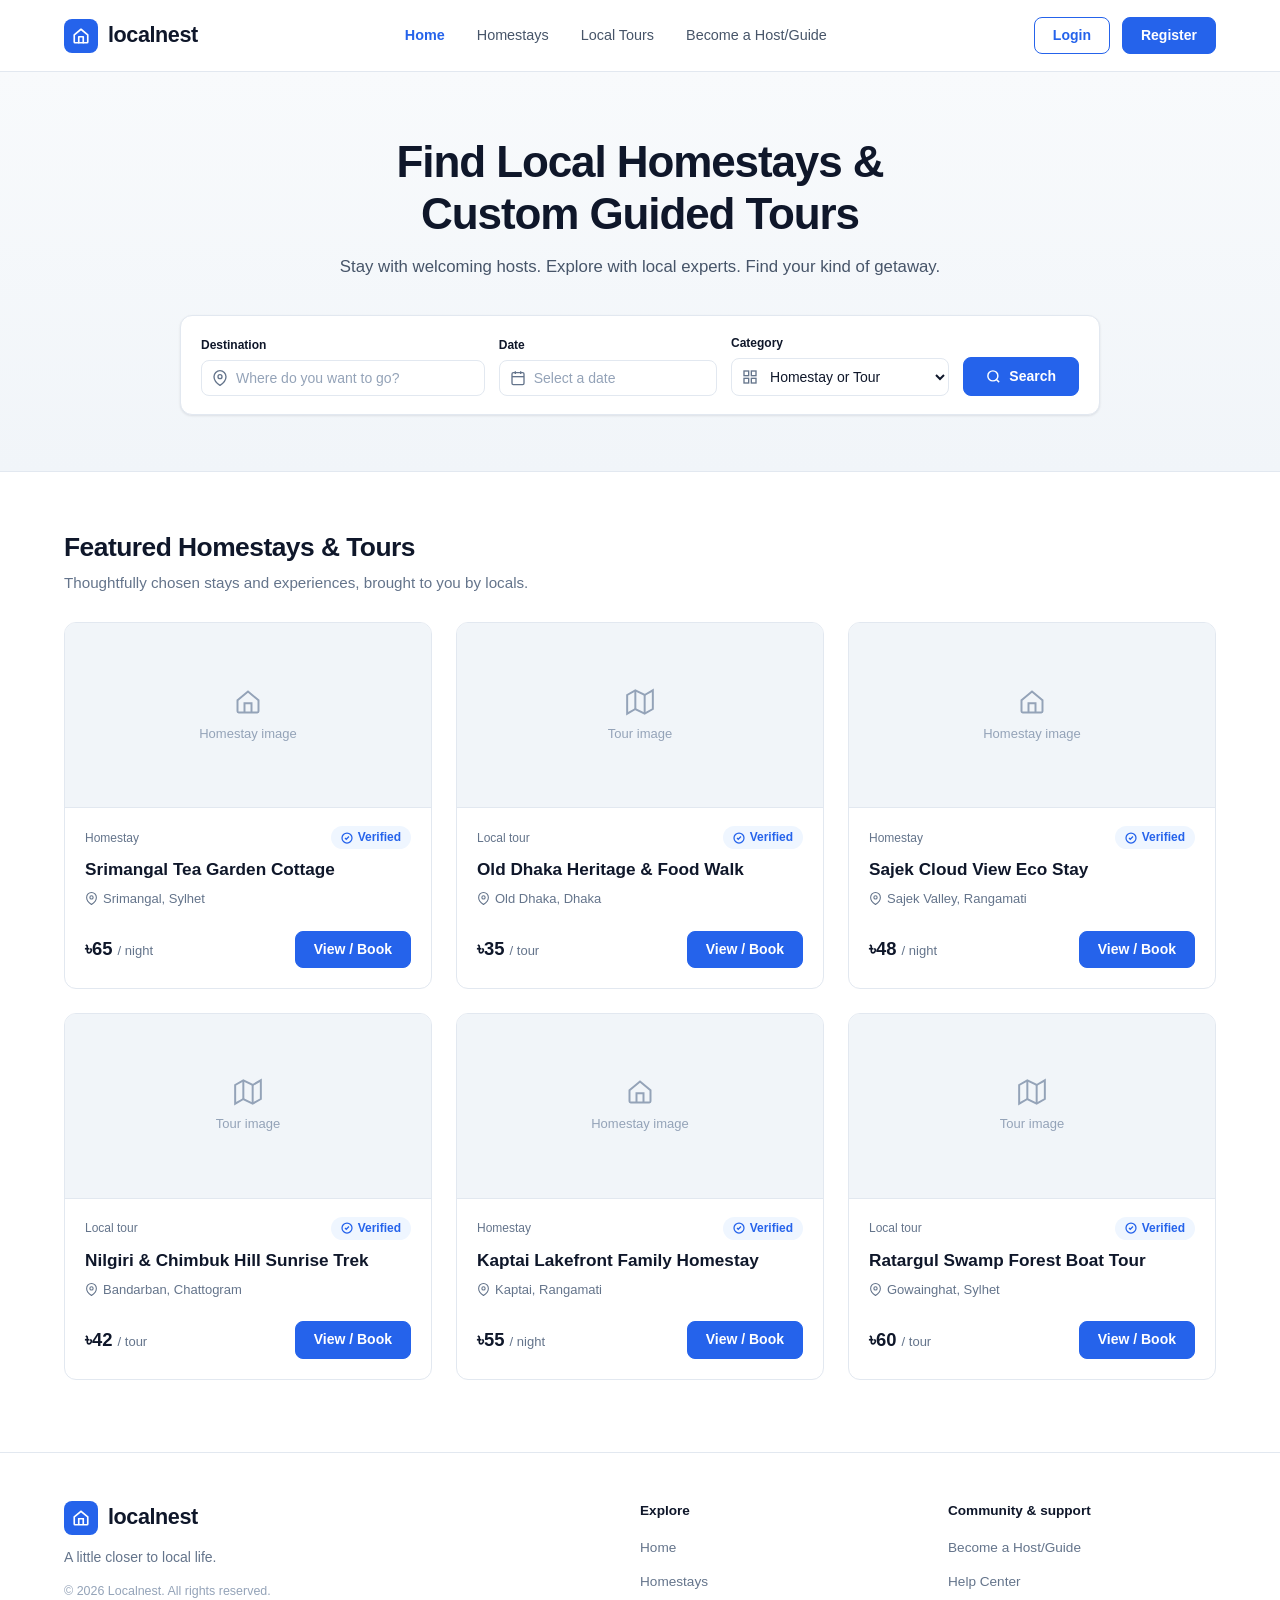
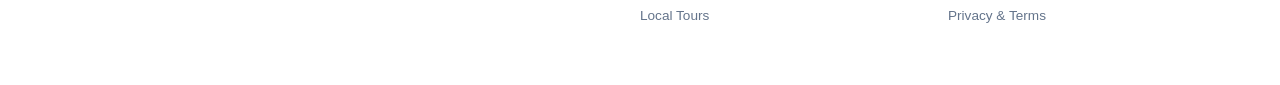
==== index.html @ 49a256e7 "Inital Devlopment" ====
<!DOCTYPE html>
<html lang="en">
<head>
  <!--
    ==========================================================================
    PAGE 1: PUBLIC HOMEPAGE (index.html)
    Project: Local Nest - Integrated Homestay & Local Experience Booking Platform
    Course: CSC 3215: Web Technologies (AIUB)
    Description:
    The public landing page where visitors can search and filter verified local
    homestays and guided tours by destination, date, and category.
    Built with pure HTML5, styled with css/style.css, and made interactive
    using js/main.js (no external frameworks).
    ==========================================================================
  -->
  <meta charset="UTF-8" />
  <meta name="viewport" content="width=device-width, initial-scale=1.0" />
  <title>Localnest — Find Local Homestays &amp; Custom Guided Tours</title>
  <link rel="stylesheet" href="css/style.css" />
</head>
<body data-page="home">

  <!-- ========================================================================
       1. TOP NAVIGATION BAR
       Contains the brand logo, category filter links, and Login/Register links.
       Future PHP Note: If $_SESSION['user_id'] is set, replace Login/Register
       buttons with a "Go to Dashboard" button based on $_SESSION['role'].
       ======================================================================== -->
  <header class="public-navbar">
    <div class="container navbar-inner">
      <!-- Brand Logo -->
      <a href="index.html" class="brand-logo" aria-label="Localnest Home">
        <span class="brand-logo-icon">
          <svg width="18" height="18" viewBox="0 0 24 24" fill="none" stroke="currentColor" stroke-width="2.2" stroke-linecap="round" stroke-linejoin="round">
            <path d="M3 10.5L12 3l9 7.5V20a1 1 0 0 1-1 1H4a1 1 0 0 1-1-1v-9.5z"/>
            <path d="M9 21V13h6v8"/>
          </svg>
        </span>
        <span>localnest</span>
      </a>

      <!-- Center Navigation Links (Clicking Homestays or Local Tours filters the grid via JS) -->
      <nav class="nav-links" aria-label="Main Navigation">
        <a href="#featuredSection" class="nav-link active" data-nav-filter="all">Home</a>
        <a href="#featuredSection" class="nav-link" data-nav-filter="Homestay">Homestays</a>
        <a href="#featuredSection" class="nav-link" data-nav-filter="Local tour">Local Tours</a>
        <a href="register.html" class="nav-link">Become a Host/Guide</a>
      </nav>

      <!-- Right Authentication Buttons -->
      <div class="nav-actions">
        <a href="login.html" class="btn btn-outline-primary">Login</a>
        <a href="register.html" class="btn btn-primary">Register</a>
      </div>
    </div>
  </header>

  <!-- ========================================================================
       2. HERO SECTION & INTERACTIVE SEARCH BAR
       Allows visitors to filter the featured listings below by destination
       keyword, date, and category (Homestay vs. Local tour) using pure JS.
       ======================================================================== -->
  <main>
    <section class="hero-section">
      <div class="container">
        <h1 class="hero-title">Find Local Homestays &amp;<br />Custom Guided Tours</h1>
        <p class="hero-subtitle">
          Stay with welcoming hosts. Explore with local experts. Find your kind of getaway.
        </p>

        <!-- Search Form Card -->
        <form id="homeSearchForm" class="search-bar-card" novalidate>
          <!-- Destination Field -->
          <div class="search-field">
            <label for="searchDestination">Destination</label>
            <div class="input-with-icon">
              <svg viewBox="0 0 24 24" fill="none" stroke="currentColor" stroke-width="2">
                <path d="M21 10c0 7-9 13-9 13s-9-6-9-13a9 9 0 0 1 18 0z"/>
                <circle cx="12" cy="10" r="3"/>
              </svg>
              <input
                type="text"
                id="searchDestination"
                class="form-control"
                placeholder="Where do you want to go?"
              />
            </div>
          </div>

          <!-- Date Field -->
          <div class="search-field">
            <label for="searchDate">Date</label>
            <div class="input-with-icon">
              <svg viewBox="0 0 24 24" fill="none" stroke="currentColor" stroke-width="2">
                <rect x="3" y="4" width="18" height="18" rx="2" ry="2"/>
                <line x1="16" y1="2" x2="16" y2="6"/>
                <line x1="8" y1="2" x2="8" y2="6"/>
                <line x1="3" y1="10" x2="21" y2="10"/>
              </svg>
              <input
                type="text"
                id="searchDate"
                class="form-control"
                placeholder="Select a date"
                onfocus="this.type='date'"
                onblur="if(!this.value) this.type='text'"
              />
            </div>
          </div>

          <!-- Category Dropdown -->
          <div class="search-field">
            <label for="searchCategory">Category</label>
            <div class="input-with-icon">
              <svg viewBox="0 0 24 24" fill="none" stroke="currentColor" stroke-width="2">
                <rect x="3" y="3" width="7" height="7"/>
                <rect x="14" y="3" width="7" height="7"/>
                <rect x="14" y="14" width="7" height="7"/>
                <rect x="3" y="14" width="7" height="7"/>
              </svg>
              <select id="searchCategory" class="form-control">
                <option value="all">Homestay or Tour</option>
                <option value="Homestay">Homestay</option>
                <option value="Local tour">Local Tour</option>
              </select>
            </div>
          </div>

          <!-- Search Submit Button -->
          <button type="submit" class="btn btn-primary search-btn">
            <svg width="15" height="15" viewBox="0 0 24 24" fill="none" stroke="currentColor" stroke-width="2.3">
              <circle cx="11" cy="11" r="8"/>
              <line x1="21" y1="21" x2="16.65" y2="16.65"/>
            </svg>
            <span>Search</span>
          </button>
        </form>
      </div>
    </section>

    <!-- ======================================================================
         3. FEATURED HOMESTAYS & TOURS SECTION
         Displays the 6 cards from the Figma design. JavaScript dynamically
         filters these cards and opens a booking preview modal on "View / Book".
         Future PHP Note: Populate these cards from the HOMESTAY and TOUR_PACKAGE
         database tables where status = 'Approved'.
         ====================================================================== -->
    <section id="featuredSection" class="featured-section">
      <div class="container">
        <div class="section-header">
          <div>
            <h2 class="section-title">Featured Homestays &amp; Tours</h2>
            <p class="section-subtitle" id="featuredFilterStatus">
              Thoughtfully chosen stays and experiences, brought to you by locals.
            </p>
          </div>
          <button type="button" id="resetFilterBtn" class="btn btn-outline" style="display: none;">
            Reset Filters
          </button>
        </div>

        <!-- 3x2 Cards Grid -->
        <div id="listingsGrid" class="listings-grid">

          <!-- Card 1: Srimangal Tea Garden Cottage (Homestay) -->
          <article
            class="listing-card"
            data-category="Homestay"
            data-title="Srimangal Tea Garden Cottage"
            data-location="Srimangal, Sylhet"
            data-price="65"
            data-unit="night"
          >
            <div class="listing-thumb">
              <svg viewBox="0 0 24 24" fill="none" stroke="currentColor" stroke-width="1.7">
                <path d="M3 10.5L12 3l9 7.5V20a1 1 0 0 1-1 1H4a1 1 0 0 1-1-1v-9.5z"/>
                <path d="M9 21V13h6v8"/>
              </svg>
              <span>Homestay image</span>
            </div>
            <div class="listing-body">
              <div class="listing-meta-top">
                <span class="listing-type-label">Homestay</span>
                <span class="badge badge-verified">
                  <svg width="12" height="12" viewBox="0 0 24 24" fill="none" stroke="currentColor" stroke-width="2.5">
                    <circle cx="12" cy="12" r="10"/>
                    <path d="M8 12l2.5 2.5L16 9"/>
                  </svg>
                  Verified
                </span>
              </div>
              <h3 class="listing-title">Srimangal Tea Garden Cottage</h3>
              <p class="listing-location">
                <svg width="13" height="13" viewBox="0 0 24 24" fill="none" stroke="currentColor" stroke-width="2">
                  <path d="M21 10c0 7-9 13-9 13s-9-6-9-13a9 9 0 0 1 18 0z"/>
                  <circle cx="12" cy="10" r="3"/>
                </svg>
                Srimangal, Sylhet
              </p>
              <div class="listing-footer">
                <div class="listing-price">&#2547;65 <span>/ night</span></div>
                <button type="button" class="btn btn-primary btn-view-book">View / Book</button>
              </div>
            </div>
          </article>

          <!-- Card 2: Old Dhaka Heritage & Food Walk (Local tour) -->
          <article
            class="listing-card"
            data-category="Local tour"
            data-title="Old Dhaka Heritage & Food Walk"
            data-location="Old Dhaka, Dhaka"
            data-price="35"
            data-unit="tour"
          >
            <div class="listing-thumb">
              <svg viewBox="0 0 24 24" fill="none" stroke="currentColor" stroke-width="1.7">
                <polygon points="1 6 1 22 8 18 16 22 23 18 23 2 16 6 8 2 1 6"/>
                <line x1="8" y1="2" x2="8" y2="18"/>
                <line x1="16" y1="6" x2="16" y2="22"/>
              </svg>
              <span>Tour image</span>
            </div>
            <div class="listing-body">
              <div class="listing-meta-top">
                <span class="listing-type-label">Local tour</span>
                <span class="badge badge-verified">
                  <svg width="12" height="12" viewBox="0 0 24 24" fill="none" stroke="currentColor" stroke-width="2.5">
                    <circle cx="12" cy="12" r="10"/>
                    <path d="M8 12l2.5 2.5L16 9"/>
                  </svg>
                  Verified
                </span>
              </div>
              <h3 class="listing-title">Old Dhaka Heritage &amp; Food Walk</h3>
              <p class="listing-location">
                <svg width="13" height="13" viewBox="0 0 24 24" fill="none" stroke="currentColor" stroke-width="2">
                  <path d="M21 10c0 7-9 13-9 13s-9-6-9-13a9 9 0 0 1 18 0z"/>
                  <circle cx="12" cy="10" r="3"/>
                </svg>
                Old Dhaka, Dhaka
              </p>
              <div class="listing-footer">
                <div class="listing-price">&#2547;35 <span>/ tour</span></div>
                <button type="button" class="btn btn-primary btn-view-book">View / Book</button>
              </div>
            </div>
          </article>

          <!-- Card 3: Sajek Cloud View Eco Stay (Homestay) -->
          <article
            class="listing-card"
            data-category="Homestay"
            data-title="Sajek Cloud View Eco Stay"
            data-location="Sajek Valley, Rangamati"
            data-price="48"
            data-unit="night"
          >
            <div class="listing-thumb">
              <svg viewBox="0 0 24 24" fill="none" stroke="currentColor" stroke-width="1.7">
                <path d="M3 10.5L12 3l9 7.5V20a1 1 0 0 1-1 1H4a1 1 0 0 1-1-1v-9.5z"/>
                <path d="M9 21V13h6v8"/>
              </svg>
              <span>Homestay image</span>
            </div>
            <div class="listing-body">
              <div class="listing-meta-top">
                <span class="listing-type-label">Homestay</span>
                <span class="badge badge-verified">
                  <svg width="12" height="12" viewBox="0 0 24 24" fill="none" stroke="currentColor" stroke-width="2.5">
                    <circle cx="12" cy="12" r="10"/>
                    <path d="M8 12l2.5 2.5L16 9"/>
                  </svg>
                  Verified
                </span>
              </div>
              <h3 class="listing-title">Sajek Cloud View Eco Stay</h3>
              <p class="listing-location">
                <svg width="13" height="13" viewBox="0 0 24 24" fill="none" stroke="currentColor" stroke-width="2">
                  <path d="M21 10c0 7-9 13-9 13s-9-6-9-13a9 9 0 0 1 18 0z"/>
                  <circle cx="12" cy="10" r="3"/>
                </svg>
                Sajek Valley, Rangamati
              </p>
              <div class="listing-footer">
                <div class="listing-price">&#2547;48 <span>/ night</span></div>
                <button type="button" class="btn btn-primary btn-view-book">View / Book</button>
              </div>
            </div>
          </article>

          <!-- Card 4: Nilgiri & Chimbuk Hill Sunrise Trek (Local tour) -->
          <article
            class="listing-card"
            data-category="Local tour"
            data-title="Nilgiri & Chimbuk Hill Sunrise Trek"
            data-location="Bandarban, Chattogram"
            data-price="42"
            data-unit="tour"
          >
            <div class="listing-thumb">
              <svg viewBox="0 0 24 24" fill="none" stroke="currentColor" stroke-width="1.7">
                <polygon points="1 6 1 22 8 18 16 22 23 18 23 2 16 6 8 2 1 6"/>
                <line x1="8" y1="2" x2="8" y2="18"/>
                <line x1="16" y1="6" x2="16" y2="22"/>
              </svg>
              <span>Tour image</span>
            </div>
            <div class="listing-body">
              <div class="listing-meta-top">
                <span class="listing-type-label">Local tour</span>
                <span class="badge badge-verified">
                  <svg width="12" height="12" viewBox="0 0 24 24" fill="none" stroke="currentColor" stroke-width="2.5">
                    <circle cx="12" cy="12" r="10"/>
                    <path d="M8 12l2.5 2.5L16 9"/>
                  </svg>
                  Verified
                </span>
              </div>
              <h3 class="listing-title">Nilgiri &amp; Chimbuk Hill Sunrise Trek</h3>
              <p class="listing-location">
                <svg width="13" height="13" viewBox="0 0 24 24" fill="none" stroke="currentColor" stroke-width="2">
                  <path d="M21 10c0 7-9 13-9 13s-9-6-9-13a9 9 0 0 1 18 0z"/>
                  <circle cx="12" cy="10" r="3"/>
                </svg>
                Bandarban, Chattogram
              </p>
              <div class="listing-footer">
                <div class="listing-price">&#2547;42 <span>/ tour</span></div>
                <button type="button" class="btn btn-primary btn-view-book">View / Book</button>
              </div>
            </div>
          </article>

          <!-- Card 5: Kaptai Lakefront Family Homestay (Homestay) -->
          <article
            class="listing-card"
            data-category="Homestay"
            data-title="Kaptai Lakefront Family Homestay"
            data-location="Kaptai, Rangamati"
            data-price="55"
            data-unit="night"
          >
            <div class="listing-thumb">
              <svg viewBox="0 0 24 24" fill="none" stroke="currentColor" stroke-width="1.7">
                <path d="M3 10.5L12 3l9 7.5V20a1 1 0 0 1-1 1H4a1 1 0 0 1-1-1v-9.5z"/>
                <path d="M9 21V13h6v8"/>
              </svg>
              <span>Homestay image</span>
            </div>
            <div class="listing-body">
              <div class="listing-meta-top">
                <span class="listing-type-label">Homestay</span>
                <span class="badge badge-verified">
                  <svg width="12" height="12" viewBox="0 0 24 24" fill="none" stroke="currentColor" stroke-width="2.5">
                    <circle cx="12" cy="12" r="10"/>
                    <path d="M8 12l2.5 2.5L16 9"/>
                  </svg>
                  Verified
                </span>
              </div>
              <h3 class="listing-title">Kaptai Lakefront Family Homestay</h3>
              <p class="listing-location">
                <svg width="13" height="13" viewBox="0 0 24 24" fill="none" stroke="currentColor" stroke-width="2">
                  <path d="M21 10c0 7-9 13-9 13s-9-6-9-13a9 9 0 0 1 18 0z"/>
                  <circle cx="12" cy="10" r="3"/>
                </svg>
                Kaptai, Rangamati
              </p>
              <div class="listing-footer">
                <div class="listing-price">&#2547;55 <span>/ night</span></div>
                <button type="button" class="btn btn-primary btn-view-book">View / Book</button>
              </div>
            </div>
          </article>

          <!-- Card 6: Ratargul Swamp Forest Boat Tour (Local tour) -->
          <article
            class="listing-card"
            data-category="Local tour"
            data-title="Ratargul Swamp Forest Boat Tour"
            data-location="Gowainghat, Sylhet"
            data-price="60"
            data-unit="tour"
          >
            <div class="listing-thumb">
              <svg viewBox="0 0 24 24" fill="none" stroke="currentColor" stroke-width="1.7">
                <polygon points="1 6 1 22 8 18 16 22 23 18 23 2 16 6 8 2 1 6"/>
                <line x1="8" y1="2" x2="8" y2="18"/>
                <line x1="16" y1="6" x2="16" y2="22"/>
              </svg>
              <span>Tour image</span>
            </div>
            <div class="listing-body">
              <div class="listing-meta-top">
                <span class="listing-type-label">Local tour</span>
                <span class="badge badge-verified">
                  <svg width="12" height="12" viewBox="0 0 24 24" fill="none" stroke="currentColor" stroke-width="2.5">
                    <circle cx="12" cy="12" r="10"/>
                    <path d="M8 12l2.5 2.5L16 9"/>
                  </svg>
                  Verified
                </span>
              </div>
              <h3 class="listing-title">Ratargul Swamp Forest Boat Tour</h3>
              <p class="listing-location">
                <svg width="13" height="13" viewBox="0 0 24 24" fill="none" stroke="currentColor" stroke-width="2">
                  <path d="M21 10c0 7-9 13-9 13s-9-6-9-13a9 9 0 0 1 18 0z"/>
                  <circle cx="12" cy="10" r="3"/>
                </svg>
                Gowainghat, Sylhet
              </p>
              <div class="listing-footer">
                <div class="listing-price">&#2547;60 <span>/ tour</span></div>
                <button type="button" class="btn btn-primary btn-view-book">View / Book</button>
              </div>
            </div>
          </article>

        </div>
      </div>
    </section>
  </main>

  <!-- ========================================================================
       4. INTERACTIVE LISTING PREVIEW / BOOKING MODAL
       Opened via JavaScript when clicking any "View / Book" button.
       Allows adding the experience to the Traveler's Smart Itinerary Builder.
       ======================================================================== -->
  <div id="listingModal" class="modal-backdrop" role="dialog" aria-modal="true" aria-labelledby="modalListingTitle">
    <div class="modal-dialog">
      <div class="modal-header">
        <div>
          <span id="modalListingCategory" class="badge badge-info">Homestay</span>
          <h3 id="modalListingTitle" class="card-title" style="margin-top: 6px; font-size: 1.2rem;">Listing Title</h3>
        </div>
        <button type="button" id="closeListingModal" class="modal-close" aria-label="Close modal">&times;</button>
      </div>
      <p id="modalListingLocation" class="card-subtitle" style="margin-bottom: 12px;"></p>
      <p id="modalListingPrice" style="font-size: 1.15rem; font-weight: 800; margin-bottom: 16px;"></p>
      <p class="card-subtitle" style="margin-bottom: 20px;">
        You can add this verified experience directly to your Smart Itinerary Builder or negotiate a group rate with the host/guide via AJAX in the Traveler Dashboard.
      </p>
      <div class="action-btns" style="width: 100%; justify-content: flex-end;">
        <button type="button" id="modalCancelBtn" class="btn btn-outline">Close</button>
        <a href="traveler-dashboard.html" id="modalBookNowBtn" class="btn btn-primary">Open in Traveler Dashboard</a>
      </div>
    </div>
  </div>

  <!-- ========================================================================
       5. FOOTER
       Matches the Figma footer layout.
       ======================================================================== -->
  <footer class="public-footer">
    <div class="container">
      <div class="footer-grid">
        <!-- Brand Column -->
        <div>
          <a href="index.html" class="brand-logo">
            <span class="brand-logo-icon">
              <svg width="18" height="18" viewBox="0 0 24 24" fill="none" stroke="currentColor" stroke-width="2.2">
                <path d="M3 10.5L12 3l9 7.5V20a1 1 0 0 1-1 1H4a1 1 0 0 1-1-1v-9.5z"/>
                <path d="M9 21V13h6v8"/>
              </svg>
            </span>
            <span>localnest</span>
          </a>
          <p class="footer-tagline">A little closer to local life.</p>
          <p class="footer-copy">&copy; 2026 Localnest. All rights reserved.</p>
        </div>

        <!-- Explore Column -->
        <div>
          <h4 class="footer-col-title">Explore</h4>
          <ul class="footer-links">
            <li><a href="index.html">Home</a></li>
            <li><a href="#featuredSection" data-nav-filter="Homestay">Homestays</a></li>
            <li><a href="#featuredSection" data-nav-filter="Local tour">Local Tours</a></li>
          </ul>
        </div>

        <!-- Community & Support Column -->
        <div>
          <h4 class="footer-col-title">Community &amp; support</h4>
          <ul class="footer-links">
            <li><a href="register.html">Become a Host/Guide</a></li>
            <li><a href="profile-settings.html">Help Center</a></li>
            <li><a href="login.html">Privacy &amp; Terms</a></li>
          </ul>
        </div>
      </div>
    </div>
  </footer>

  <!-- Main Vanilla JavaScript File -->
  <script src="js/main.js"></script>
</body>
</html>
---- css/style.css ----
/* ==========================================================================
   LOCAL NEST - PURE CSS3 STYLESHEET (NO FRAMEWORKS)
   Project: Local Nest - Integrated Homestay & Local Experience Booking Platform
   Course: CSC 3215: Web Technologies (AIUB)
   Description:
   This stylesheet provides consistent styling across all 8 pages of the Local Nest
   platform (Homepage, Login, Registration, Profile Settings, Traveler Dashboard,
   Host Dashboard, Guide Dashboard, and Admin Panel) following the Figma UI design.
   ========================================================================== */

/* --------------------------------------------------------------------------
   1. CSS CUSTOM PROPERTIES (VARIABLES) & RESET
   Defines the global color palette, typography, spacing, and shadows so that
   all pages maintain visual consistency.
   -------------------------------------------------------------------------- */
:root {
  /* Brand Colors */
  --primary: #2563eb;
  --primary-hover: #1d4ed8;
  --primary-light: #eff6ff;
  --primary-border: #bfdbfe;

  /* Neutral / Surface Colors */
  --bg-page: #f8fafc;
  --bg-card: #ffffff;
  --bg-subtle: #f1f5f9;
  --bg-input: #ffffff;
  --border-color: #e2e8f0;
  --border-strong: #cbd5e1;

  /* Dark Admin Sidebar Colors */
  --sidebar-dark-bg: #111827;
  --sidebar-dark-border: #1f2937;
  --sidebar-dark-text: #d1d5db;
  --sidebar-dark-muted: #9ca3af;

  /* Text Colors */
  --text-main: #0f172a;
  --text-secondary: #475569;
  --text-muted: #64748b;
  --text-light: #94a3b8;

  /* Status & Action Colors */
  --success-bg: #ecfdf5;
  --success-border: #a7f3d0;
  --success-text: #15803d;

  --warning-bg: #fffbeb;
  --warning-border: #fde68a;
  --warning-text: #b45309;

  --danger-bg: #fef2f2;
  --danger-border: #fecaca;
  --danger-text: #dc2626;

  /* Layout & Sizing */
  --sidebar-width: 240px;
  --topbar-height: 68px;
  --radius-sm: 6px;
  --radius-md: 8px;
  --radius-lg: 12px;
  --radius-xl: 16px;
  --radius-full: 9999px;

  /* Shadows */
  --shadow-xs: 0 1px 2px rgba(15, 23, 42, 0.04);
  --shadow-sm: 0 1px 3px rgba(15, 23, 42, 0.06), 0 1px 2px rgba(15, 23, 42, 0.04);
  --shadow-md: 0 4px 12px rgba(15, 23, 42, 0.06);
  --shadow-lg: 0 10px 25px rgba(15, 23, 42, 0.1);

  /* Font Family */
  --font-sans: 'Inter', -apple-system, BlinkMacSystemFont, 'Segoe UI', Roboto,
    Helvetica, Arial, sans-serif;
}

/* Universal Box-Sizing Reset */
*,
*::before,
*::after {
  box-sizing: border-box;
  margin: 0;
  padding: 0;
}

html {
  font-size: 16px;
  scroll-behavior: smooth;
}

body {
  font-family: var(--font-sans);
  background-color: var(--bg-page);
  color: var(--text-main);
  line-height: 1.5;
  -webkit-font-smoothing: antialiased;
}

a {
  color: var(--primary);
  text-decoration: none;
  transition: color 0.15s ease;
}

a:hover {
  color: var(--primary-hover);
}

ul,
ol {
  list-style: none;
}

img,
svg {
  display: block;
  max-width: 100%;
}

button,
input,
select,
textarea {
  font-family: inherit;
  font-size: inherit;
  color: inherit;
}

/* --------------------------------------------------------------------------
   2. REUSABLE BRAND LOGO COMPONENT
   Matches the blue rounded square with white house icon + "localnest" text.
   -------------------------------------------------------------------------- */
.brand-logo {
  display: inline-flex;
  align-items: center;
  gap: 10px;
  font-size: 1.35rem;
  font-weight: 800;
  color: var(--text-main);
  letter-spacing: -0.02em;
  text-decoration: none;
}

.brand-logo:hover {
  color: var(--text-main);
}

.brand-logo-icon {
  width: 34px;
  height: 34px;
  border-radius: 8px;
  background-color: var(--primary);
  color: #ffffff;
  display: inline-flex;
  align-items: center;
  justify-content: center;
  flex-shrink: 0;
}

.brand-logo-light {
  color: #ffffff;
}

.brand-logo-light:hover {
  color: #ffffff;
}

/* --------------------------------------------------------------------------
   3. BUTTONS & BADGES
   Reusable button styles (primary, outline, accept, reject, danger) and
   status badges (Verified, Pending, Role pill, Under review).
   -------------------------------------------------------------------------- */
.btn {
  display: inline-flex;
  align-items: center;
  justify-content: center;
  gap: 8px;
  padding: 9px 18px;
  font-size: 0.875rem;
  font-weight: 600;
  border-radius: var(--radius-md);
  border: 1px solid transparent;
  cursor: pointer;
  transition: all 0.15s ease;
  white-space: nowrap;
  text-decoration: none;
  line-height: 1.25;
}

.btn:disabled {
  opacity: 0.55;
  cursor: not-allowed;
}

.btn-primary {
  background-color: var(--primary);
  color: #ffffff;
  border-color: var(--primary);
}

.btn-primary:hover:not(:disabled) {
  background-color: var(--primary-hover);
  border-color: var(--primary-hover);
  color: #ffffff;
}

.btn-outline-primary {
  background-color: #ffffff;
  color: var(--primary);
  border-color: var(--primary);
}

.btn-outline-primary:hover:not(:disabled) {
  background-color: var(--primary-light);
  color: var(--primary-hover);
}

.btn-outline {
  background-color: #ffffff;
  color: var(--text-main);
  border-color: var(--border-strong);
}

.btn-outline:hover:not(:disabled) {
  background-color: var(--bg-subtle);
}

.btn-accept {
  background-color: var(--success-bg);
  color: var(--success-text);
  border-color: var(--success-border);
  padding: 6px 12px;
  font-size: 0.8125rem;
}

.btn-accept:hover:not(:disabled) {
  background-color: #d1fae5;
}

.btn-reject,
.btn-remove {
  background-color: var(--danger-bg);
  color: var(--danger-text);
  border-color: var(--danger-border);
  padding: 6px 12px;
  font-size: 0.8125rem;
}

.btn-reject:hover:not(:disabled),
.btn-remove:hover:not(:disabled) {
  background-color: #fee2e2;
}

.btn-update {
  background-color: #ffffff;
  color: var(--primary);
  border-color: var(--primary-border);
  padding: 6px 12px;
  font-size: 0.8125rem;
}

.btn-update:hover:not(:disabled) {
  background-color: var(--primary-light);
}

.btn-block {
  width: 100%;
  padding: 11px 18px;
}

/* Status & Category Badges */
.badge {
  display: inline-flex;
  align-items: center;
  gap: 5px;
  padding: 3px 10px;
  font-size: 0.75rem;
  font-weight: 600;
  border-radius: var(--radius-sm);
  line-height: 1.4;
  white-space: nowrap;
}

.badge-role {
  background-color: var(--primary-light);
  color: var(--primary);
  padding: 5px 12px;
  font-size: 0.8125rem;
  border-radius: var(--radius-sm);
}

.badge-verified {
  background-color: var(--primary-light);
  color: var(--primary);
  border-radius: var(--radius-full);
  padding: 3px 10px;
}

.badge-verified-green {
  background-color: var(--success-bg);
  color: var(--success-text);
  border: 1px solid var(--success-border);
}

.badge-pending {
  background-color: var(--warning-bg);
  color: var(--warning-text);
  border: 1px solid var(--warning-border);
}

.badge-approved {
  background-color: var(--success-bg);
  color: var(--success-text);
  border: 1px solid var(--success-border);
}

.badge-rejected {
  background-color: var(--danger-bg);
  color: var(--danger-text);
  border: 1px solid var(--danger-border);
}

.badge-info {
  background-color: var(--primary-light);
  color: var(--primary);
}

.badge-neutral {
  background-color: var(--bg-subtle);
  color: var(--text-secondary);
}

/* --------------------------------------------------------------------------
   4. FORM CONTROLS (INPUTS, SELECTS, TEXTAREAS, CUSTOM FILE PICKERS)
   Consistent input styling across all forms in the application.
   -------------------------------------------------------------------------- */
.form-group {
  margin-bottom: 16px;
}

.form-label {
  display: block;
  font-size: 0.8125rem;
  font-weight: 600;
  color: var(--text-main);
  margin-bottom: 6px;
}

.form-control {
  width: 100%;
  padding: 9px 12px;
  font-size: 0.875rem;
  color: var(--text-main);
  background-color: var(--bg-input);
  border: 1px solid var(--border-color);
  border-radius: var(--radius-md);
  outline: none;
  transition: border-color 0.15s ease, box-shadow 0.15s ease;
}

.form-control::placeholder {
  color: var(--text-light);
}

.form-control:focus {
  border-color: var(--primary);
  box-shadow: 0 0 0 3px rgba(37, 99, 235, 0.12);
}

.form-control-readonly {
  background-color: var(--bg-page);
  color: var(--text-main);
  font-weight: 600;
}

textarea.form-control {
  resize: vertical;
  min-height: 92px;
  line-height: 1.5;
}

.form-hint {
  display: block;
  font-size: 0.75rem;
  color: var(--text-muted);
  margin-top: 5px;
}

.form-row-2 {
  display: grid;
  grid-template-columns: 1fr 1fr;
  gap: 14px;
}

/* Status Message Banner inside Auth & Settings Forms */
.status-banner {
  padding: 10px 14px;
  font-size: 0.8125rem;
  border-radius: var(--radius-md);
  background-color: var(--bg-page);
  border: 1px solid var(--border-color);
  color: var(--text-muted);
  margin-bottom: 18px;
}

.status-banner.status-error {
  background-color: var(--danger-bg);
  border-color: var(--danger-border);
  color: var(--danger-text);
}

.status-banner.status-success {
  background-color: var(--success-bg);
  border-color: var(--success-border);
  color: var(--success-text);
}

/* Custom File Input Box (used in Guide Portfolio & Profile Settings) */
.file-input-box {
  display: flex;
  align-items: center;
  border: 1px solid var(--border-color);
  border-radius: var(--radius-md);
  background-color: #ffffff;
  padding: 4px;
  gap: 10px;
}

.file-input-btn {
  padding: 6px 12px;
  font-size: 0.8125rem;
  font-weight: 600;
  background-color: var(--bg-page);
  border: 1px solid var(--border-color);
  border-radius: var(--radius-sm);
  color: var(--text-main);
  cursor: pointer;
  white-space: nowrap;
}

.file-input-btn:hover {
  background-color: var(--bg-subtle);
}

.file-input-name {
  font-size: 0.8125rem;
  color: var(--text-muted);
  overflow: hidden;
  text-overflow: ellipsis;
  white-space: nowrap;
}

/* --------------------------------------------------------------------------
   5. PUBLIC HOMEPAGE LAYOUT (index.html)
   Navbar, Hero Section, Search Filter Bar, Listing Cards Grid, and Footer.
   -------------------------------------------------------------------------- */
.public-navbar {
  background-color: #ffffff;
  border-bottom: 1px solid var(--border-color);
  height: 72px;
  position: sticky;
  top: 0;
  z-index: 50;
}

.container {
  max-width: 1200px;
  margin: 0 auto;
  padding: 0 24px;
}

.navbar-inner {
  height: 100%;
  display: flex;
  align-items: center;
  justify-content: space-between;
}

.nav-links {
  display: flex;
  align-items: center;
  gap: 32px;
}

.nav-link {
  font-size: 0.9rem;
  font-weight: 500;
  color: var(--text-secondary);
}

.nav-link:hover,
.nav-link.active {
  color: var(--primary);
  font-weight: 600;
}

.nav-actions {
  display: flex;
  align-items: center;
  gap: 12px;
}

/* Hero Banner */
.hero-section {
  padding: 64px 0 56px;
  text-align: center;
  background: linear-gradient(180deg, #f8fafc 0%, #f1f5f9 100%);
  border-bottom: 1px solid var(--border-color);
}

.hero-title {
  font-size: 2.75rem;
  font-weight: 800;
  color: var(--text-main);
  line-height: 1.18;
  letter-spacing: -0.025em;
  max-width: 680px;
  margin: 0 auto 14px;
}

.hero-subtitle {
  font-size: 1.05rem;
  color: var(--text-secondary);
  margin-bottom: 36px;
}

/* Search Bar Card */
.search-bar-card {
  max-width: 920px;
  margin: 0 auto;
  background-color: #ffffff;
  border: 1px solid var(--border-color);
  border-radius: var(--radius-lg);
  padding: 18px 20px;
  box-shadow: var(--shadow-sm);
  display: grid;
  grid-template-columns: 1.3fr 1fr 1fr auto;
  gap: 14px;
  align-items: end;
  text-align: left;
}

.search-field label {
  display: block;
  font-size: 0.75rem;
  font-weight: 700;
  color: var(--text-main);
  margin-bottom: 6px;
}

.input-with-icon {
  position: relative;
  display: flex;
  align-items: center;
}

.input-with-icon svg {
  position: absolute;
  left: 11px;
  width: 16px;
  height: 16px;
  color: var(--text-muted);
  pointer-events: none;
}

.input-with-icon .form-control {
  padding-left: 34px;
}

.search-btn {
  height: 39px;
  padding: 0 22px;
}

/* Featured Listings Section */
.featured-section {
  padding: 56px 0 72px;
  background-color: #ffffff;
}

.section-header {
  margin-bottom: 28px;
  display: flex;
  align-items: flex-end;
  justify-content: space-between;
  flex-wrap: wrap;
  gap: 12px;
}

.section-title {
  font-size: 1.65rem;
  font-weight: 800;
  color: var(--text-main);
  letter-spacing: -0.02em;
}

.section-subtitle {
  font-size: 0.95rem;
  color: var(--text-muted);
  margin-top: 4px;
}

.listings-grid {
  display: grid;
  grid-template-columns: repeat(3, 1fr);
  gap: 24px;
}

.listing-card {
  background-color: #ffffff;
  border: 1px solid var(--border-color);
  border-radius: var(--radius-lg);
  overflow: hidden;
  display: flex;
  flex-direction: column;
  transition: transform 0.18s ease, box-shadow 0.18s ease;
}

.listing-card:hover {
  transform: translateY(-2px);
  box-shadow: var(--shadow-md);
}

.listing-thumb {
  height: 185px;
  background-color: #f1f5f9;
  border-bottom: 1px solid var(--border-color);
  display: flex;
  flex-direction: column;
  align-items: center;
  justify-content: center;
  gap: 8px;
  color: var(--text-light);
  font-size: 0.8125rem;
  font-weight: 500;
}

.listing-thumb svg {
  width: 28px;
  height: 28px;
  color: #94a3b8;
}

.listing-body {
  padding: 18px 20px 20px;
  display: flex;
  flex-direction: column;
  flex-grow: 1;
}

.listing-meta-top {
  display: flex;
  align-items: center;
  justify-content: space-between;
  margin-bottom: 8px;
}

.listing-type-label {
  font-size: 0.75rem;
  font-weight: 500;
  color: var(--text-muted);
}

.listing-title {
  font-size: 1.075rem;
  font-weight: 700;
  color: var(--text-main);
  margin-bottom: 6px;
}

.listing-location {
  display: inline-flex;
  align-items: center;
  gap: 5px;
  font-size: 0.8125rem;
  color: var(--text-muted);
  margin-bottom: 18px;
}

.listing-footer {
  margin-top: auto;
  display: flex;
  align-items: center;
  justify-content: space-between;
  padding-top: 4px;
}

.listing-price {
  font-size: 1.15rem;
  font-weight: 800;
  color: var(--text-main);
}

.listing-price span {
  font-size: 0.8125rem;
  font-weight: 400;
  color: var(--text-muted);
}

/* Public Footer */
.public-footer {
  background-color: #ffffff;
  border-top: 1px solid var(--border-color);
  padding: 48px 0;
}

.footer-grid {
  display: grid;
  grid-template-columns: 2fr 1fr 1fr;
  gap: 40px;
}

.footer-tagline {
  font-size: 0.875rem;
  color: var(--text-muted);
  margin-top: 12px;
}

.footer-copy {
  font-size: 0.78rem;
  color: var(--text-light);
  margin-top: 14px;
}

.footer-col-title {
  font-size: 0.85rem;
  font-weight: 700;
  color: var(--text-main);
  margin-bottom: 14px;
}

.footer-links li {
  margin-bottom: 10px;
}

.footer-links a {
  font-size: 0.85rem;
  color: var(--text-muted);
}

.footer-links a:hover {
  color: var(--primary);
}

/* --------------------------------------------------------------------------
   6. AUTHENTICATION PAGES (login.html & register.html)
   Minimal header + centered white card on light background.
   -------------------------------------------------------------------------- */
.auth-page {
  min-height: 100vh;
  display: flex;
  flex-direction: column;
  background-color: var(--bg-page);
}

.auth-header {
  background-color: #ffffff;
  border-bottom: 1px solid var(--border-color);
  height: 68px;
  padding: 0 40px;
  display: flex;
  align-items: center;
  justify-content: space-between;
}

.auth-header-link {
  font-size: 0.875rem;
  font-weight: 600;
  color: var(--primary);
}

.auth-main {
  flex: 1;
  display: flex;
  align-items: center;
  justify-content: center;
  padding: 40px 20px;
}

.auth-card {
  width: 100%;
  max-width: 420px;
  background-color: #ffffff;
  border: 1px solid var(--border-color);
  border-radius: var(--radius-lg);
  padding: 34px 32px;
  box-shadow: var(--shadow-sm);
}

.auth-card-wide {
  max-width: 460px;
}

.auth-title {
  font-size: 1.65rem;
  font-weight: 800;
  color: var(--text-main);
  letter-spacing: -0.02em;
  margin-bottom: 4px;
}

.auth-subtitle {
  font-size: 0.875rem;
  color: var(--text-muted);
  margin-bottom: 22px;
}

.auth-options-row {
  display: flex;
  align-items: center;
  justify-content: space-between;
  margin-bottom: 18px;
  font-size: 0.8125rem;
}

.checkbox-label {
  display: inline-flex;
  align-items: center;
  gap: 8px;
  color: var(--text-secondary);
  cursor: pointer;
}

.auth-footer-text {
  text-align: center;
  font-size: 0.8125rem;
  color: var(--text-muted);
  margin-top: 18px;
}

.auth-footer-text a {
  font-weight: 600;
}

/* Quick Demo Role Switcher inside Auth / Dashboards for Faculty Evaluation */
.demo-role-pills {
  margin-top: 20px;
  padding-top: 16px;
  border-top: 1px dashed var(--border-color);
}

.demo-role-pills-label {
  font-size: 0.72rem;
  font-weight: 600;
  text-transform: uppercase;
  letter-spacing: 0.04em;
  color: var(--text-light);
  margin-bottom: 8px;
  text-align: center;
}

.demo-pills-row {
  display: flex;
  flex-wrap: wrap;
  gap: 6px;
  justify-content: center;
}

.demo-pill {
  padding: 4px 10px;
  font-size: 0.75rem;
  font-weight: 600;
  border-radius: var(--radius-sm);
  background-color: var(--bg-subtle);
  color: var(--text-secondary);
  border: 1px solid var(--border-color);
  cursor: pointer;
  transition: all 0.15s ease;
}

.demo-pill:hover {
  background-color: var(--primary-light);
  color: var(--primary);
  border-color: var(--primary-border);
}

/* --------------------------------------------------------------------------
   7. DASHBOARD SHELL LAYOUT (Sidebar + Topbar + Main Area)
   Used by Traveler, Host, Guide, Admin, and Profile Settings pages.
   -------------------------------------------------------------------------- */
.app-shell {
  min-height: 100vh;
  display: flex;
  background-color: var(--bg-page);
}

/* Left Sidebar (Light Default) */
.sidebar {
  width: var(--sidebar-width);
  background-color: #ffffff;
  border-right: 1px solid var(--border-color);
  display: flex;
  flex-direction: column;
  flex-shrink: 0;
  position: sticky;
  top: 0;
  height: 100vh;
}

.sidebar-brand {
  height: var(--topbar-height);
  padding: 0 22px;
  display: flex;
  align-items: center;
}

.sidebar-nav {
  padding: 12px 14px;
  display: flex;
  flex-direction: column;
  gap: 4px;
  flex: 1;
}

.sidebar-link {
  display: flex;
  align-items: center;
  gap: 10px;
  padding: 10px 12px;
  font-size: 0.875rem;
  font-weight: 500;
  color: var(--text-secondary);
  border-radius: var(--radius-md);
  transition: all 0.15s ease;
}

.sidebar-link svg {
  width: 17px;
  height: 17px;
  flex-shrink: 0;
}

.sidebar-link:hover {
  background-color: var(--bg-subtle);
  color: var(--text-main);
}

.sidebar-link.active {
  background-color: var(--primary-light);
  color: var(--primary);
  font-weight: 600;
}

.sidebar-footer {
  padding: 14px;
  border-top: 1px solid var(--border-color);
}

/* Dark Sidebar Variant (Admin Panel) */
.sidebar-dark {
  background-color: var(--sidebar-dark-bg);
  border-right-color: var(--sidebar-dark-border);
}

.sidebar-dark .sidebar-link {
  color: var(--sidebar-dark-text);
}

.sidebar-dark .sidebar-link:hover {
  background-color: rgba(255, 255, 255, 0.06);
  color: #ffffff;
}

.sidebar-dark .sidebar-link.active {
  background-color: var(--primary);
  color: #ffffff;
}

.sidebar-dark .sidebar-footer {
  border-top-color: var(--sidebar-dark-border);
}

/* Main Content Wrapper */
.main-wrapper {
  flex: 1;
  display: flex;
  flex-direction: column;
  min-width: 0;
}

/* Top Header Bar */
.topbar {
  height: var(--topbar-height);
  background-color: #ffffff;
  border-bottom: 1px solid var(--border-color);
  padding: 0 32px;
  display: flex;
  align-items: center;
  justify-content: space-between;
}

.topbar-title {
  font-size: 0.875rem;
  font-weight: 500;
  color: var(--text-secondary);
}

.topbar-user {
  display: flex;
  align-items: center;
  gap: 12px;
}

.topbar-user-name {
  font-size: 0.875rem;
  font-weight: 700;
  color: var(--text-main);
}

.avatar-circle {
  width: 34px;
  height: 34px;
  border-radius: 50%;
  background-color: #dbeafe;
  color: var(--primary);
  font-size: 0.78rem;
  font-weight: 700;
  display: inline-flex;
  align-items: center;
  justify-content: center;
  flex-shrink: 0;
  overflow: hidden;
}

.avatar-circle img {
  width: 100%;
  height: 100%;
  object-fit: cover;
}

.avatar-lg {
  width: 64px;
  height: 64px;
  font-size: 1.25rem;
}

/* Dashboard Content Container */
.dashboard-content {
  padding: 28px 32px 48px;
  max-width: 1240px;
}

.page-header {
  margin-bottom: 24px;
}

.page-title {
  font-size: 1.65rem;
  font-weight: 800;
  color: var(--text-main);
  letter-spacing: -0.02em;
  margin-bottom: 4px;
}

.page-subtitle {
  font-size: 0.875rem;
  color: var(--text-muted);
}

/* --------------------------------------------------------------------------
   8. DASHBOARD CARDS, GRIDS & TABLES
   Reusable card containers and data tables used across all 4 role dashboards.
   -------------------------------------------------------------------------- */
.card {
  background-color: var(--bg-card);
  border: 1px solid var(--border-color);
  border-radius: var(--radius-lg);
  padding: 22px 24px;
  box-shadow: var(--shadow-xs);
  margin-bottom: 22px;
}

.card-header {
  display: flex;
  align-items: flex-start;
  justify-content: space-between;
  gap: 12px;
  margin-bottom: 18px;
}

.card-title {
  font-size: 1.05rem;
  font-weight: 700;
  color: var(--text-main);
  margin-bottom: 3px;
}

.card-subtitle {
  font-size: 0.8125rem;
  color: var(--text-muted);
}

.card-meta-right {
  font-size: 0.78rem;
  color: var(--text-muted);
  white-space: nowrap;
}

/* Grid Layouts */
.grid-2-col {
  display: grid;
  grid-template-columns: 1fr 1fr;
  gap: 22px;
}

.grid-traveler-top {
  display: grid;
  grid-template-columns: 1.55fr 1fr;
  gap: 22px;
}

.grid-3-kpi {
  display: grid;
  grid-template-columns: repeat(3, 1fr);
  gap: 18px;
  margin-bottom: 18px;
}

/* KPI Stat Cards (Host Dashboard) */
.kpi-card {
  background-color: #ffffff;
  border: 1px solid var(--border-color);
  border-radius: var(--radius-lg);
  padding: 18px 20px;
}

.kpi-label {
  font-size: 0.78rem;
  font-weight: 500;
  color: var(--text-secondary);
  margin-bottom: 8px;
}

.kpi-value {
  font-size: 1.85rem;
  font-weight: 800;
  color: var(--text-main);
  letter-spacing: -0.02em;
  line-height: 1.15;
  margin-bottom: 6px;
}

.kpi-value-blue {
  color: var(--primary);
}

.kpi-subtext {
  font-size: 0.75rem;
  color: var(--text-muted);
}

/* Data Tables */
.table-responsive {
  width: 100%;
  overflow-x: auto;
}

.data-table {
  width: 100%;
  border-collapse: collapse;
  text-align: left;
  font-size: 0.8125rem;
}

.data-table th {
  padding: 10px 12px;
  font-size: 0.75rem;
  font-weight: 600;
  color: var(--text-secondary);
  background-color: var(--bg-page);
  border-top: 1px solid var(--border-color);
  border-bottom: 1px solid var(--border-color);
  white-space: nowrap;
}

.data-table td {
  padding: 13px 12px;
  border-bottom: 1px solid var(--border-color);
  color: var(--text-main);
  vertical-align: middle;
}

.data-table tr:last-child td {
  border-bottom: none;
}

.data-table tr.row-selected td {
  background-color: var(--primary-light);
}

.data-table tr.row-clickable {
  cursor: pointer;
  transition: background-color 0.12s ease;
}

.data-table tr.row-clickable:hover td {
  background-color: #f8fafc;
}

.data-table tr.row-selected.row-clickable:hover td {
  background-color: var(--primary-light);
}

.cell-primary {
  font-weight: 700;
  color: var(--text-main);
  display: block;
}

.cell-secondary {
  font-size: 0.75rem;
  color: var(--text-muted);
  display: block;
  margin-top: 2px;
}

.text-right {
  text-align: right;
}

.action-btns {
  display: inline-flex;
  align-items: center;
  gap: 6px;
}

/* --------------------------------------------------------------------------
   9. TRAVELER DASHBOARD SPECIFIC COMPONENTS
   Smart Itinerary Builder timeline, Split Cost box, AJAX Negotiation chat.
   -------------------------------------------------------------------------- */
.itinerary-controls {
  display: grid;
  grid-template-columns: 1fr 88px auto;
  gap: 10px;
  align-items: end;
  margin-bottom: 20px;
}

.itinerary-timeline {
  position: relative;
  display: flex;
  flex-direction: column;
}

.itinerary-item {
  display: grid;
  grid-template-columns: 58px 1fr auto auto;
  gap: 12px;
  align-items: center;
  padding: 14px 0;
  border-bottom: 1px solid var(--border-color);
  position: relative;
}

.itinerary-item:last-child {
  border-bottom: none;
}

/* Vertical connecting timeline line behind Day pills */
.itinerary-item:not(:last-child)::before {
  content: '';
  position: absolute;
  left: 25px;
  top: 38px;
  bottom: -16px;
  width: 2px;
  background-color: var(--border-color);
  z-index: 0;
}

.day-pill {
  position: relative;
  z-index: 1;
  display: inline-flex;
  align-items: center;
  justify-content: center;
  padding: 4px 10px;
  font-size: 0.75rem;
  font-weight: 700;
  background-color: var(--primary-light);
  color: var(--primary);
  border-radius: var(--radius-sm);
}

.itinerary-info-title {
  font-size: 0.875rem;
  font-weight: 700;
  color: var(--text-main);
  margin-bottom: 4px;
}

.itinerary-info-meta {
  display: flex;
  align-items: center;
  gap: 8px;
  font-size: 0.75rem;
  color: var(--text-muted);
}

.itinerary-price {
  font-size: 0.875rem;
  font-weight: 700;
  color: var(--text-main);
  margin-right: 4px;
}

/* Split Cost Calculator Summary Box */
.cost-input-row {
  display: flex;
  align-items: center;
  justify-content: space-between;
  padding: 9px 12px;
  background-color: var(--bg-page);
  border: 1px solid var(--border-color);
  border-radius: var(--radius-md);
  margin-bottom: 10px;
  font-size: 0.8125rem;
}

.cost-input-row span {
  color: var(--text-secondary);
}

.cost-input-row input {
  width: 90px;
  text-align: right;
  font-weight: 700;
  color: var(--text-main);
  border: none;
  background: transparent;
  outline: none;
}

.split-summary-box {
  background-color: var(--primary-light);
  border: 1px solid var(--primary-border);
  border-radius: var(--radius-md);
  padding: 14px 16px;
  margin-top: 16px;
  margin-bottom: 12px;
}

.split-summary-row {
  display: flex;
  align-items: center;
  justify-content: space-between;
  font-size: 0.8125rem;
  color: var(--text-secondary);
  padding-bottom: 10px;
  margin-bottom: 10px;
  border-bottom: 1px solid var(--primary-border);
}

.split-summary-row strong {
  font-size: 0.95rem;
  font-weight: 800;
  color: var(--text-main);
}

.split-per-person-row {
  display: flex;
  align-items: center;
  justify-content: space-between;
}

.split-per-person-label {
  font-size: 0.8125rem;
  font-weight: 700;
  color: var(--primary);
}

.split-per-person-value {
  font-size: 1.5rem;
  font-weight: 800;
  color: var(--primary);
}

/* AJAX Booking Negotiation Chat Layout */
.negotiation-grid {
  display: grid;
  grid-template-columns: 280px 1fr;
  gap: 20px;
  border-top: 1px solid var(--border-color);
  padding-top: 18px;
}

.conv-list-header {
  display: flex;
  align-items: center;
  justify-content: space-between;
  font-size: 0.78rem;
  font-weight: 700;
  color: var(--text-secondary);
  margin-bottom: 10px;
}

.conv-item {
  padding: 12px;
  border: 1px solid var(--border-color);
  border-radius: var(--radius-md);
  margin-bottom: 10px;
  cursor: pointer;
  transition: all 0.15s ease;
  background-color: #ffffff;
}

.conv-item:hover {
  background-color: var(--bg-page);
}

.conv-item.active {
  background-color: var(--primary-light);
  border-color: var(--primary-border);
}

.conv-item-top {
  display: flex;
  align-items: center;
  gap: 10px;
  margin-bottom: 6px;
}

.conv-name-wrap {
  flex: 1;
  min-width: 0;
}

.conv-name {
  font-size: 0.8125rem;
  font-weight: 700;
  color: var(--text-main);
  display: flex;
  align-items: center;
  justify-content: space-between;
}

.conv-item.active .conv-name span:first-child {
  color: var(--primary);
}

.conv-time {
  font-size: 0.7rem;
  font-weight: 400;
  color: var(--text-muted);
}

.conv-role {
  font-size: 0.72rem;
  color: var(--text-muted);
}

.conv-listing {
  font-size: 0.75rem;
  font-weight: 600;
  color: var(--text-main);
}

.conv-preview {
  font-size: 0.75rem;
  color: var(--text-muted);
  white-space: nowrap;
  overflow: hidden;
  text-overflow: ellipsis;
}

/* Chat Window Panel */
.chat-panel {
  border: 1px solid var(--border-color);
  border-radius: var(--radius-md);
  display: flex;
  flex-direction: column;
  background-color: #ffffff;
}

.chat-header {
  padding: 14px 18px;
  border-bottom: 1px solid var(--border-color);
  display: flex;
  align-items: center;
  justify-content: space-between;
}

.chat-header-left {
  display: flex;
  align-items: center;
  gap: 12px;
}

.chat-messages {
  padding: 18px;
  display: flex;
  flex-direction: column;
  gap: 14px;
  max-height: 290px;
  overflow-y: auto;
}

.chat-day-divider {
  text-align: center;
  font-size: 0.72rem;
  color: var(--text-muted);
  margin: 2px 0;
}

.chat-bubble-wrap {
  display: flex;
  flex-direction: column;
  max-width: 76%;
}

.chat-bubble-wrap.outgoing {
  align-self: flex-end;
  align-items: flex-end;
}

.chat-bubble-wrap.incoming {
  align-self: flex-start;
  align-items: flex-start;
}

.chat-bubble {
  padding: 10px 14px;
  border-radius: var(--radius-md);
  font-size: 0.8125rem;
  line-height: 1.45;
}

.chat-bubble-wrap.outgoing .chat-bubble {
  background-color: var(--primary-light);
  color: var(--text-main);
  border: 1px solid var(--primary-border);
}

.chat-bubble-wrap.incoming .chat-bubble {
  background-color: var(--bg-page);
  color: var(--text-main);
  border: 1px solid var(--border-color);
}

.chat-timestamp {
  font-size: 0.7rem;
  color: var(--text-muted);
  margin-top: 4px;
}

.chat-composer {
  padding: 14px 18px;
  border-top: 1px solid var(--border-color);
  background-color: #ffffff;
}

.chat-composer-grid {
  display: grid;
  grid-template-columns: 1fr 125px auto;
  gap: 10px;
  align-items: end;
}

/* --------------------------------------------------------------------------
   10. HOST, GUIDE & ADMIN SPECIFIC WIDGETS
   Toggle switch, Seasonal rules list, Dispute split view, Commission box.
   -------------------------------------------------------------------------- */
.instant-booking-bar {
  display: flex;
  align-items: center;
  justify-content: space-between;
  padding: 12px 16px;
  background-color: var(--bg-page);
  border: 1px solid var(--border-color);
  border-radius: var(--radius-md);
  margin-bottom: 18px;
}

.toggle-wrap {
  display: inline-flex;
  align-items: center;
  gap: 8px;
  font-size: 0.78rem;
  color: var(--text-secondary);
}

.toggle-switch {
  position: relative;
  width: 42px;
  height: 22px;
  background-color: #cbd5e1;
  border-radius: var(--radius-full);
  cursor: pointer;
  transition: background-color 0.2s ease;
  border: none;
}

.toggle-switch::after {
  content: '';
  position: absolute;
  top: 2px;
  left: 2px;
  width: 18px;
  height: 18px;
  border-radius: 50%;
  background-color: #ffffff;
  transition: transform 0.2s ease;
  box-shadow: var(--shadow-xs);
}

.toggle-switch.active {
  background-color: var(--primary);
}

.toggle-switch.active::after {
  transform: translateX(20px);
}

.seasonal-rule-item {
  display: flex;
  align-items: center;
  justify-content: space-between;
  padding: 12px 0;
  border-bottom: 1px solid var(--border-color);
}

.seasonal-rule-item:last-child {
  border-bottom: none;
}

/* Admin Commission Preview Bar */
.commission-grid {
  display: grid;
  grid-template-columns: 320px 1fr;
  gap: 20px;
  align-items: end;
}

.commission-input-group {
  display: flex;
  gap: 10px;
  align-items: center;
}

.commission-preview-box {
  background-color: var(--bg-page);
  border: 1px solid var(--border-color);
  border-radius: var(--radius-md);
  padding: 12px 16px;
}

/* Admin Dispute Split View */
.dispute-split-grid {
  display: grid;
  grid-template-columns: 1.15fr 1fr;
  gap: 22px;
  align-items: start;
}

.dispute-detail-card {
  border: 1px solid var(--border-color);
  border-radius: var(--radius-md);
  padding: 18px;
  background-color: #ffffff;
}

.complaint-box {
  background-color: var(--bg-page);
  border: 1px solid var(--border-color);
  border-radius: var(--radius-md);
  padding: 12px 14px;
  margin: 14px 0;
}

.saved-conv-box {
  border: 1px solid var(--border-color);
  border-radius: var(--radius-md);
  padding: 12px 14px;
  max-height: 210px;
  overflow-y: auto;
  margin-bottom: 14px;
  background-color: #ffffff;
}

.saved-msg-item {
  padding-bottom: 10px;
  margin-bottom: 10px;
  border-bottom: 1px solid var(--border-color);
  font-size: 0.78rem;
}

.saved-msg-item:last-child {
  border-bottom: none;
  margin-bottom: 0;
  padding-bottom: 0;
}

/* --------------------------------------------------------------------------
   11. INTERACTIVE MODAL OVERLAY (For View/Book & Document Previews)
   -------------------------------------------------------------------------- */
.modal-backdrop {
  position: fixed;
  inset: 0;
  background-color: rgba(15, 23, 42, 0.55);
  display: none;
  align-items: center;
  justify-content: center;
  z-index: 200;
  padding: 20px;
}

.modal-backdrop.open {
  display: flex;
}

.modal-dialog {
  background-color: #ffffff;
  border-radius: var(--radius-lg);
  max-width: 520px;
  width: 100%;
  padding: 24px;
  box-shadow: var(--shadow-lg);
  border: 1px solid var(--border-color);
}

.modal-header {
  display: flex;
  align-items: center;
  justify-content: space-between;
  margin-bottom: 14px;
}

.modal-close {
  background: none;
  border: none;
  font-size: 1.35rem;
  color: var(--text-muted);
  cursor: pointer;
}

/* --------------------------------------------------------------------------
   12. RESPONSIVE BREAKPOINTS
   Ensures graceful adaptation on tablets and mobile screens.
   -------------------------------------------------------------------------- */
@media (max-width: 1024px) {
  .listings-grid,
  .grid-2-col,
  .grid-traveler-top,
  .negotiation-grid,
  .dispute-split-grid,
  .commission-grid {
    grid-template-columns: 1fr;
  }

  .search-bar-card {
    grid-template-columns: 1fr 1fr;
  }
}

@media (max-width: 768px) {
  .app-shell {
    flex-direction: column;
  }

  .sidebar {
    width: 100%;
    height: auto;
    position: static;
  }

  .sidebar-nav {
    flex-direction: row;
    overflow-x: auto;
  }

  .grid-3-kpi,
  .search-bar-card,
  .footer-grid,
  .form-row-2,
  .itinerary-controls,
  .chat-composer-grid {
    grid-template-columns: 1fr;
  }

  .nav-links {
    display: none;
  }
}
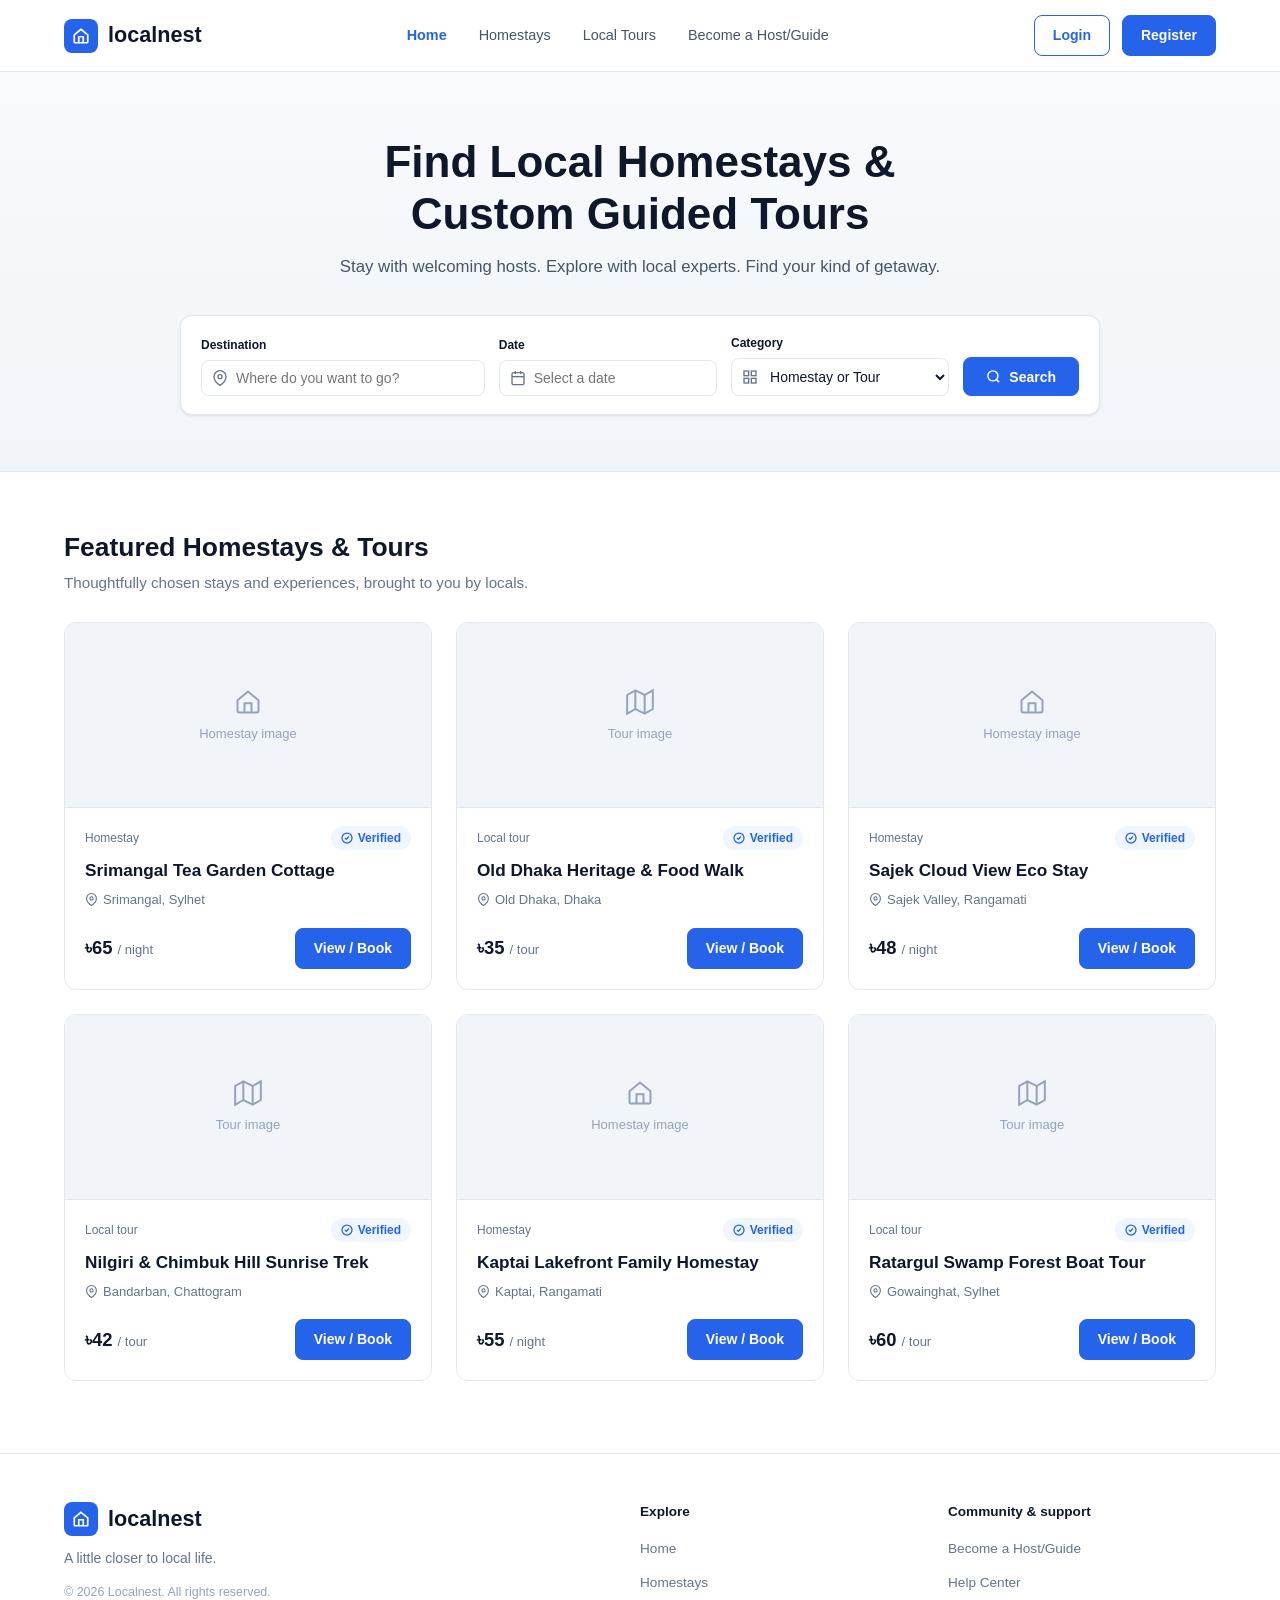
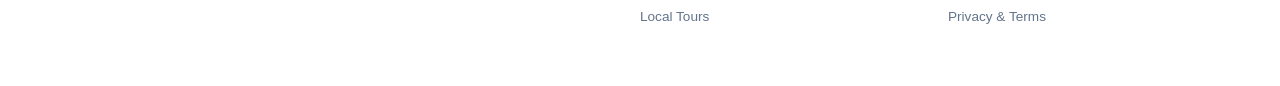
==== commit c497ebb7: "Code separation" ====
--- a/index.html
+++ b/index.html
@@ -16,7 +16,7 @@
   <meta charset="UTF-8" />
   <meta name="viewport" content="width=device-width, initial-scale=1.0" />
   <title>Localnest — Find Local Homestays &amp; Custom Guided Tours</title>
-  <link rel="stylesheet" href="css/style.css" />
+  <link rel="stylesheet" href="css/index.css" />
 </head>
 <body data-page="home">
 
@@ -154,9 +154,6 @@
               Thoughtfully chosen stays and experiences, brought to you by locals.
             </p>
           </div>
-          <button type="button" id="resetFilterBtn" class="btn btn-outline" style="display: none;">
-            Reset Filters
-          </button>
         </div>
 
         <!-- 3x2 Cards Grid -->
@@ -199,7 +196,7 @@
               </p>
               <div class="listing-footer">
                 <div class="listing-price">&#2547;65 <span>/ night</span></div>
-                <button type="button" class="btn btn-primary btn-view-book">View / Book</button>
+                <a href="traveler-dashboard.html" class="btn btn-primary">View / Book</a>
               </div>
             </div>
           </article>
@@ -242,7 +239,7 @@
               </p>
               <div class="listing-footer">
                 <div class="listing-price">&#2547;35 <span>/ tour</span></div>
-                <button type="button" class="btn btn-primary btn-view-book">View / Book</button>
+                <a href="traveler-dashboard.html" class="btn btn-primary">View / Book</a>
               </div>
             </div>
           </article>
@@ -284,7 +281,7 @@
               </p>
               <div class="listing-footer">
                 <div class="listing-price">&#2547;48 <span>/ night</span></div>
-                <button type="button" class="btn btn-primary btn-view-book">View / Book</button>
+                <a href="traveler-dashboard.html" class="btn btn-primary">View / Book</a>
               </div>
             </div>
           </article>
@@ -327,7 +324,7 @@
               </p>
               <div class="listing-footer">
                 <div class="listing-price">&#2547;42 <span>/ tour</span></div>
-                <button type="button" class="btn btn-primary btn-view-book">View / Book</button>
+                <a href="traveler-dashboard.html" class="btn btn-primary">View / Book</a>
               </div>
             </div>
           </article>
@@ -369,7 +366,7 @@
               </p>
               <div class="listing-footer">
                 <div class="listing-price">&#2547;55 <span>/ night</span></div>
-                <button type="button" class="btn btn-primary btn-view-book">View / Book</button>
+                <a href="traveler-dashboard.html" class="btn btn-primary">View / Book</a>
               </div>
             </div>
           </article>
@@ -412,7 +409,7 @@
               </p>
               <div class="listing-footer">
                 <div class="listing-price">&#2547;60 <span>/ tour</span></div>
-                <button type="button" class="btn btn-primary btn-view-book">View / Book</button>
+                <a href="traveler-dashboard.html" class="btn btn-primary">View / Book</a>
               </div>
             </div>
           </article>
@@ -423,33 +420,7 @@
   </main>
 
   <!-- ========================================================================
-       4. INTERACTIVE LISTING PREVIEW / BOOKING MODAL
-       Opened via JavaScript when clicking any "View / Book" button.
-       Allows adding the experience to the Traveler's Smart Itinerary Builder.
-       ======================================================================== -->
-  <div id="listingModal" class="modal-backdrop" role="dialog" aria-modal="true" aria-labelledby="modalListingTitle">
-    <div class="modal-dialog">
-      <div class="modal-header">
-        <div>
-          <span id="modalListingCategory" class="badge badge-info">Homestay</span>
-          <h3 id="modalListingTitle" class="card-title" style="margin-top: 6px; font-size: 1.2rem;">Listing Title</h3>
-        </div>
-        <button type="button" id="closeListingModal" class="modal-close" aria-label="Close modal">&times;</button>
-      </div>
-      <p id="modalListingLocation" class="card-subtitle" style="margin-bottom: 12px;"></p>
-      <p id="modalListingPrice" style="font-size: 1.15rem; font-weight: 800; margin-bottom: 16px;"></p>
-      <p class="card-subtitle" style="margin-bottom: 20px;">
-        You can add this verified experience directly to your Smart Itinerary Builder or negotiate a group rate with the host/guide via AJAX in the Traveler Dashboard.
-      </p>
-      <div class="action-btns" style="width: 100%; justify-content: flex-end;">
-        <button type="button" id="modalCancelBtn" class="btn btn-outline">Close</button>
-        <a href="traveler-dashboard.html" id="modalBookNowBtn" class="btn btn-primary">Open in Traveler Dashboard</a>
-      </div>
-    </div>
-  </div>
-
-  <!-- ========================================================================
-       5. FOOTER
+       4. FOOTER
        Matches the Figma footer layout.
        ======================================================================== -->
   <footer class="public-footer">
@@ -475,8 +446,8 @@
           <h4 class="footer-col-title">Explore</h4>
           <ul class="footer-links">
             <li><a href="index.html">Home</a></li>
-            <li><a href="#featuredSection" data-nav-filter="Homestay">Homestays</a></li>
-            <li><a href="#featuredSection" data-nav-filter="Local tour">Local Tours</a></li>
+            <li><a href="#featuredSection">Homestays</a></li>
+            <li><a href="#featuredSection">Local Tours</a></li>
           </ul>
         </div>
 
@@ -493,7 +464,7 @@
     </div>
   </footer>
 
-  <!-- Main Vanilla JavaScript File -->
-  <script src="js/main.js"></script>
+  <!-- Homepage Vanilla JavaScript File -->
+  <script src="js/index.js"></script>
 </body>
 </html>
--- a/css/index.css
+++ b/css/index.css
@@ -0,0 +1,440 @@
+/* ==========================================================================
+   HOMEPAGE STYLESHEET (css/index.css)
+   Used by: index.html
+   Description: Pure CSS styles for the public navbar, hero search section,
+   featured homestays & tours cards grid, and footer.
+   ========================================================================== */
+
+:root {
+  --primary: #2563eb;
+  --primary-hover: #1d4ed8;
+  --primary-light: #eff6ff;
+  --bg-page: #f8fafc;
+  --bg-subtle: #f1f5f9;
+  --border-color: #e2e8f0;
+  --border-strong: #cbd5e1;
+  --text-main: #0f172a;
+  --text-secondary: #475569;
+  --text-muted: #64748b;
+  --text-light: #94a3b8;
+  --radius-sm: 6px;
+  --radius-md: 8px;
+  --radius-lg: 12px;
+  --radius-full: 9999px;
+  --shadow-sm: 0 1px 3px rgba(15, 23, 42, 0.06), 0 1px 2px rgba(15, 23, 42, 0.04);
+  --shadow-md: 0 4px 12px rgba(15, 23, 42, 0.06);
+  --font-sans: 'Inter', -apple-system, BlinkMacSystemFont, 'Segoe UI', Roboto, Arial, sans-serif;
+}
+
+*, *::before, *::after {
+  box-sizing: border-box;
+  margin: 0;
+  padding: 0;
+}
+
+body {
+  font-family: var(--font-sans);
+  background-color: var(--bg-page);
+  color: var(--text-main);
+  line-height: 1.5;
+}
+
+a {
+  color: var(--primary);
+  text-decoration: none;
+}
+
+ul {
+  list-style: none;
+}
+
+button, input, select {
+  font-family: inherit;
+  font-size: inherit;
+  color: inherit;
+}
+
+/* Container & Brand Logo */
+.container {
+  max-width: 1200px;
+  margin: 0 auto;
+  padding: 0 24px;
+}
+
+.brand-logo {
+  display: inline-flex;
+  align-items: center;
+  gap: 10px;
+  font-size: 1.35rem;
+  font-weight: 800;
+  color: var(--text-main);
+}
+
+.brand-logo-icon {
+  width: 34px;
+  height: 34px;
+  border-radius: 8px;
+  background-color: var(--primary);
+  color: #ffffff;
+  display: inline-flex;
+  align-items: center;
+  justify-content: center;
+}
+
+/* Buttons & Badges */
+.btn {
+  display: inline-flex;
+  align-items: center;
+  justify-content: center;
+  gap: 8px;
+  padding: 9px 18px;
+  font-size: 0.875rem;
+  font-weight: 600;
+  border-radius: var(--radius-md);
+  border: 1px solid transparent;
+  cursor: pointer;
+  transition: all 0.15s ease;
+}
+
+.btn-primary {
+  background-color: var(--primary);
+  color: #ffffff;
+  border-color: var(--primary);
+}
+
+.btn-primary:hover {
+  background-color: var(--primary-hover);
+  color: #ffffff;
+}
+
+.btn-outline-primary {
+  background-color: #ffffff;
+  color: var(--primary);
+  border-color: var(--primary);
+}
+
+.btn-outline-primary:hover {
+  background-color: var(--primary-light);
+}
+
+.badge {
+  display: inline-flex;
+  align-items: center;
+  gap: 5px;
+  padding: 3px 10px;
+  font-size: 0.75rem;
+  font-weight: 600;
+  border-radius: var(--radius-full);
+}
+
+.badge-verified {
+  background-color: var(--primary-light);
+  color: var(--primary);
+}
+
+/* Form Controls */
+.form-control {
+  width: 100%;
+  padding: 9px 12px;
+  font-size: 0.875rem;
+  color: var(--text-main);
+  background-color: #ffffff;
+  border: 1px solid var(--border-color);
+  border-radius: var(--radius-md);
+  outline: none;
+}
+
+.form-control:focus {
+  border-color: var(--primary);
+}
+
+/* Top Navigation Bar */
+.public-navbar {
+  background-color: #ffffff;
+  border-bottom: 1px solid var(--border-color);
+  height: 72px;
+  position: sticky;
+  top: 0;
+  z-index: 50;
+}
+
+.navbar-inner {
+  height: 100%;
+  display: flex;
+  align-items: center;
+  justify-content: space-between;
+}
+
+.nav-links {
+  display: flex;
+  align-items: center;
+  gap: 32px;
+}
+
+.nav-link {
+  font-size: 0.9rem;
+  font-weight: 500;
+  color: var(--text-secondary);
+}
+
+.nav-link:hover,
+.nav-link.active {
+  color: var(--primary);
+  font-weight: 600;
+}
+
+.nav-actions {
+  display: flex;
+  align-items: center;
+  gap: 12px;
+}
+
+/* Hero Section & Search Card */
+.hero-section {
+  padding: 64px 0 56px;
+  text-align: center;
+  background: linear-gradient(180deg, #f8fafc 0%, #f1f5f9 100%);
+  border-bottom: 1px solid var(--border-color);
+}
+
+.hero-title {
+  font-size: 2.75rem;
+  font-weight: 800;
+  color: var(--text-main);
+  line-height: 1.18;
+  max-width: 680px;
+  margin: 0 auto 14px;
+}
+
+.hero-subtitle {
+  font-size: 1.05rem;
+  color: var(--text-secondary);
+  margin-bottom: 36px;
+}
+
+.search-bar-card {
+  max-width: 920px;
+  margin: 0 auto;
+  background-color: #ffffff;
+  border: 1px solid var(--border-color);
+  border-radius: var(--radius-lg);
+  padding: 18px 20px;
+  box-shadow: var(--shadow-sm);
+  display: grid;
+  grid-template-columns: 1.3fr 1fr 1fr auto;
+  gap: 14px;
+  align-items: end;
+  text-align: left;
+}
+
+.search-field label {
+  display: block;
+  font-size: 0.75rem;
+  font-weight: 700;
+  color: var(--text-main);
+  margin-bottom: 6px;
+}
+
+.input-with-icon {
+  position: relative;
+  display: flex;
+  align-items: center;
+}
+
+.input-with-icon svg {
+  position: absolute;
+  left: 11px;
+  width: 16px;
+  height: 16px;
+  color: var(--text-muted);
+  pointer-events: none;
+}
+
+.input-with-icon .form-control {
+  padding-left: 34px;
+}
+
+.search-btn {
+  height: 39px;
+  padding: 0 22px;
+}
+
+/* Featured Listings Grid */
+.featured-section {
+  padding: 56px 0 72px;
+  background-color: #ffffff;
+}
+
+.section-header {
+  margin-bottom: 28px;
+}
+
+.section-title {
+  font-size: 1.65rem;
+  font-weight: 800;
+  color: var(--text-main);
+}
+
+.section-subtitle {
+  font-size: 0.95rem;
+  color: var(--text-muted);
+  margin-top: 4px;
+}
+
+.listings-grid {
+  display: grid;
+  grid-template-columns: repeat(3, 1fr);
+  gap: 24px;
+}
+
+.listing-card {
+  background-color: #ffffff;
+  border: 1px solid var(--border-color);
+  border-radius: var(--radius-lg);
+  overflow: hidden;
+  display: flex;
+  flex-direction: column;
+  transition: transform 0.18s ease, box-shadow 0.18s ease;
+}
+
+.listing-card:hover {
+  transform: translateY(-2px);
+  box-shadow: var(--shadow-md);
+}
+
+.listing-thumb {
+  height: 185px;
+  background-color: #f1f5f9;
+  border-bottom: 1px solid var(--border-color);
+  display: flex;
+  flex-direction: column;
+  align-items: center;
+  justify-content: center;
+  gap: 8px;
+  color: var(--text-light);
+  font-size: 0.8125rem;
+}
+
+.listing-thumb svg {
+  width: 28px;
+  height: 28px;
+  color: #94a3b8;
+}
+
+.listing-body {
+  padding: 18px 20px 20px;
+  display: flex;
+  flex-direction: column;
+  flex-grow: 1;
+}
+
+.listing-meta-top {
+  display: flex;
+  align-items: center;
+  justify-content: space-between;
+  margin-bottom: 8px;
+}
+
+.listing-type-label {
+  font-size: 0.75rem;
+  color: var(--text-muted);
+}
+
+.listing-title {
+  font-size: 1.075rem;
+  font-weight: 700;
+  color: var(--text-main);
+  margin-bottom: 6px;
+}
+
+.listing-location {
+  display: inline-flex;
+  align-items: center;
+  gap: 5px;
+  font-size: 0.8125rem;
+  color: var(--text-muted);
+  margin-bottom: 18px;
+}
+
+.listing-footer {
+  margin-top: auto;
+  display: flex;
+  align-items: center;
+  justify-content: space-between;
+}
+
+.listing-price {
+  font-size: 1.15rem;
+  font-weight: 800;
+  color: var(--text-main);
+}
+
+.listing-price span {
+  font-size: 0.8125rem;
+  font-weight: 400;
+  color: var(--text-muted);
+}
+
+/* Footer */
+.public-footer {
+  background-color: #ffffff;
+  border-top: 1px solid var(--border-color);
+  padding: 48px 0;
+}
+
+.footer-grid {
+  display: grid;
+  grid-template-columns: 2fr 1fr 1fr;
+  gap: 40px;
+}
+
+.footer-tagline {
+  font-size: 0.875rem;
+  color: var(--text-muted);
+  margin-top: 12px;
+}
+
+.footer-copy {
+  font-size: 0.78rem;
+  color: var(--text-light);
+  margin-top: 14px;
+}
+
+.footer-col-title {
+  font-size: 0.85rem;
+  font-weight: 700;
+  color: var(--text-main);
+  margin-bottom: 14px;
+}
+
+.footer-links li {
+  margin-bottom: 10px;
+}
+
+.footer-links a {
+  font-size: 0.85rem;
+  color: var(--text-muted);
+}
+
+.footer-links a:hover {
+  color: var(--primary);
+}
+
+@media (max-width: 1024px) {
+  .listings-grid {
+    grid-template-columns: 1fr;
+  }
+  .search-bar-card {
+    grid-template-columns: 1fr 1fr;
+  }
+}
+
+@media (max-width: 768px) {
+  .search-bar-card,
+  .footer-grid {
+    grid-template-columns: 1fr;
+  }
+  .nav-links {
+    display: none;
+  }
+}
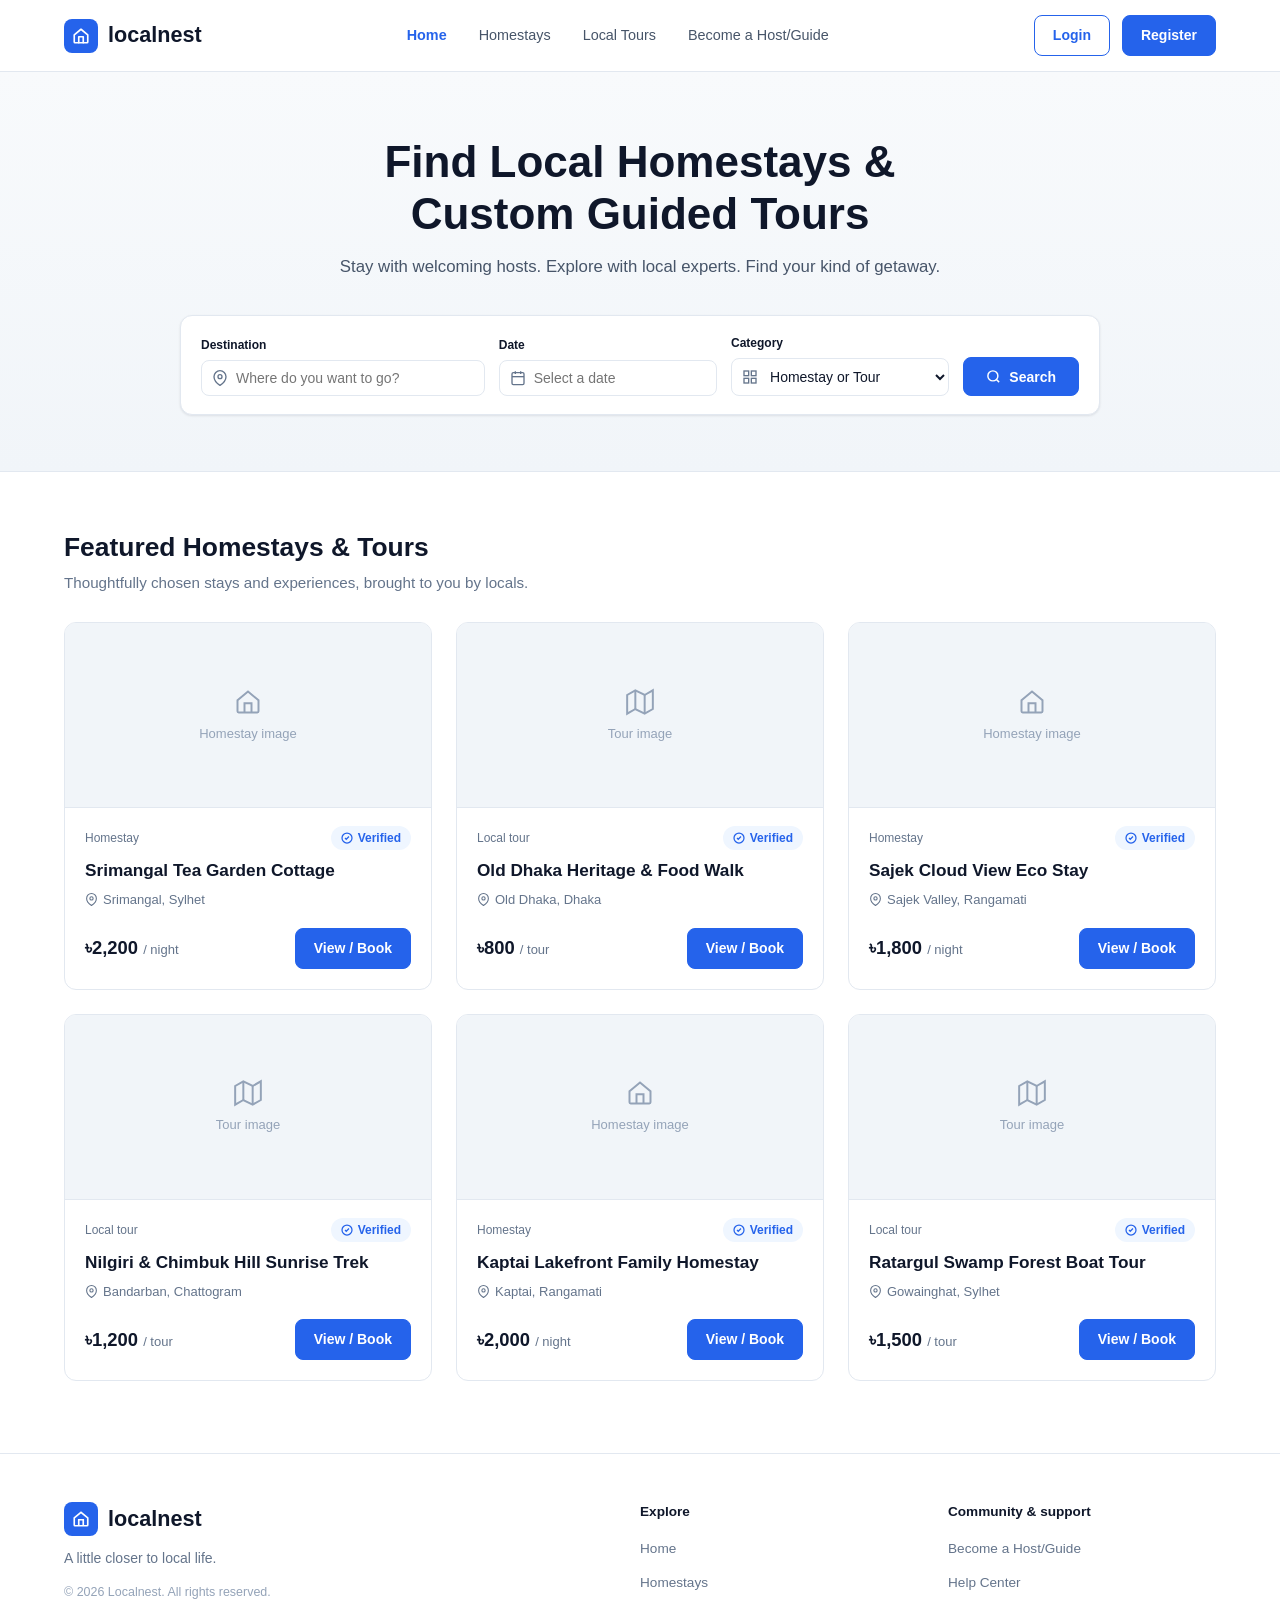
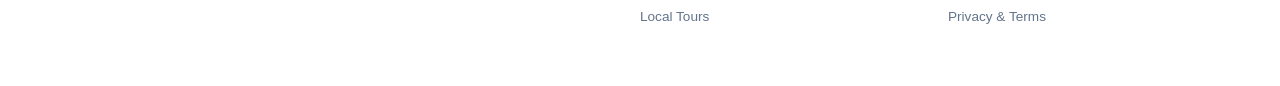
==== commit 154cea48: "Price changes" ====
--- a/index.html
+++ b/index.html
@@ -165,7 +165,7 @@
             data-category="Homestay"
             data-title="Srimangal Tea Garden Cottage"
             data-location="Srimangal, Sylhet"
-            data-price="65"
+            data-price="2200"
             data-unit="night"
           >
             <div class="listing-thumb">
@@ -195,7 +195,7 @@
                 Srimangal, Sylhet
               </p>
               <div class="listing-footer">
-                <div class="listing-price">&#2547;65 <span>/ night</span></div>
+                <div class="listing-price">&#2547;2,200 <span>/ night</span></div>
                 <a href="traveler-dashboard.html" class="btn btn-primary">View / Book</a>
               </div>
             </div>
@@ -207,7 +207,7 @@
             data-category="Local tour"
             data-title="Old Dhaka Heritage & Food Walk"
             data-location="Old Dhaka, Dhaka"
-            data-price="35"
+            data-price="800"
             data-unit="tour"
           >
             <div class="listing-thumb">
@@ -238,7 +238,7 @@
                 Old Dhaka, Dhaka
               </p>
               <div class="listing-footer">
-                <div class="listing-price">&#2547;35 <span>/ tour</span></div>
+                <div class="listing-price">&#2547;800 <span>/ tour</span></div>
                 <a href="traveler-dashboard.html" class="btn btn-primary">View / Book</a>
               </div>
             </div>
@@ -250,7 +250,7 @@
             data-category="Homestay"
             data-title="Sajek Cloud View Eco Stay"
             data-location="Sajek Valley, Rangamati"
-            data-price="48"
+            data-price="1800"
             data-unit="night"
           >
             <div class="listing-thumb">
@@ -280,7 +280,7 @@
                 Sajek Valley, Rangamati
               </p>
               <div class="listing-footer">
-                <div class="listing-price">&#2547;48 <span>/ night</span></div>
+                <div class="listing-price">&#2547;1,800 <span>/ night</span></div>
                 <a href="traveler-dashboard.html" class="btn btn-primary">View / Book</a>
               </div>
             </div>
@@ -292,7 +292,7 @@
             data-category="Local tour"
             data-title="Nilgiri & Chimbuk Hill Sunrise Trek"
             data-location="Bandarban, Chattogram"
-            data-price="42"
+            data-price="1200"
             data-unit="tour"
           >
             <div class="listing-thumb">
@@ -323,7 +323,7 @@
                 Bandarban, Chattogram
               </p>
               <div class="listing-footer">
-                <div class="listing-price">&#2547;42 <span>/ tour</span></div>
+                <div class="listing-price">&#2547;1,200 <span>/ tour</span></div>
                 <a href="traveler-dashboard.html" class="btn btn-primary">View / Book</a>
               </div>
             </div>
@@ -335,7 +335,7 @@
             data-category="Homestay"
             data-title="Kaptai Lakefront Family Homestay"
             data-location="Kaptai, Rangamati"
-            data-price="55"
+            data-price="2000"
             data-unit="night"
           >
             <div class="listing-thumb">
@@ -365,7 +365,7 @@
                 Kaptai, Rangamati
               </p>
               <div class="listing-footer">
-                <div class="listing-price">&#2547;55 <span>/ night</span></div>
+                <div class="listing-price">&#2547;2,000 <span>/ night</span></div>
                 <a href="traveler-dashboard.html" class="btn btn-primary">View / Book</a>
               </div>
             </div>
@@ -377,7 +377,7 @@
             data-category="Local tour"
             data-title="Ratargul Swamp Forest Boat Tour"
             data-location="Gowainghat, Sylhet"
-            data-price="60"
+            data-price="1500"
             data-unit="tour"
           >
             <div class="listing-thumb">
@@ -408,7 +408,7 @@
                 Gowainghat, Sylhet
               </p>
               <div class="listing-footer">
-                <div class="listing-price">&#2547;60 <span>/ tour</span></div>
+                <div class="listing-price">&#2547;1,500 <span>/ tour</span></div>
                 <a href="traveler-dashboard.html" class="btn btn-primary">View / Book</a>
               </div>
             </div>
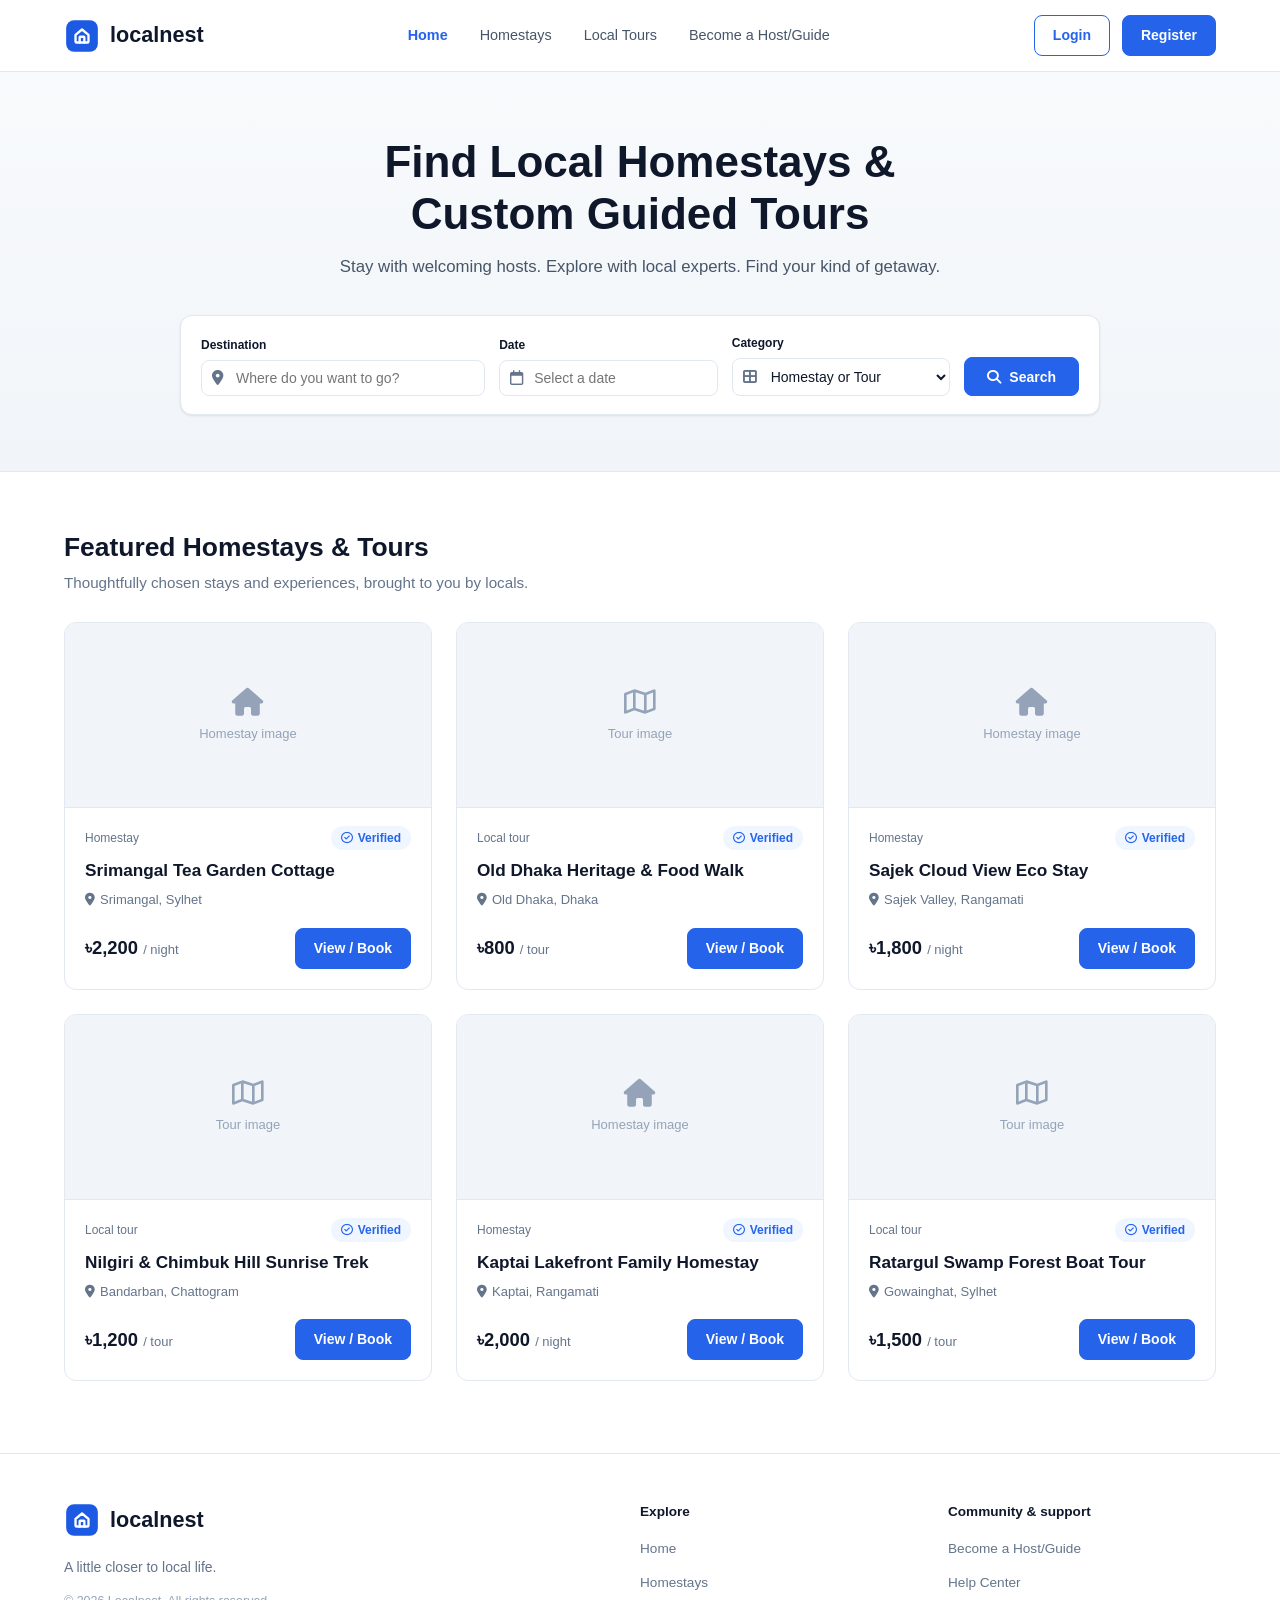
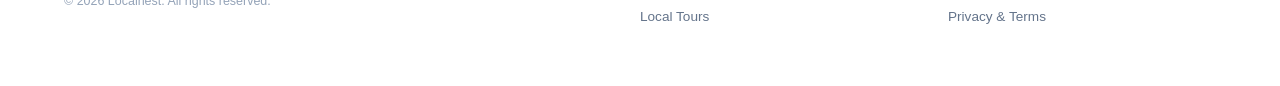
==== commit d9faa228: "Logo and icon  update" ====
--- a/index.html
+++ b/index.html
@@ -1,45 +1,23 @@
 <!DOCTYPE html>
 <html lang="en">
 <head>
-  <!--
-    ==========================================================================
-    PAGE 1: PUBLIC HOMEPAGE (index.html)
-    Project: Local Nest - Integrated Homestay & Local Experience Booking Platform
-    Course: CSC 3215: Web Technologies (AIUB)
-    Description:
-    The public landing page where visitors can search and filter verified local
-    homestays and guided tours by destination, date, and category.
-    Built with pure HTML5, styled with css/style.css, and made interactive
-    using js/main.js (no external frameworks).
-    ==========================================================================
-  -->
+
   <meta charset="UTF-8" />
   <meta name="viewport" content="width=device-width, initial-scale=1.0" />
   <title>Localnest — Find Local Homestays &amp; Custom Guided Tours</title>
   <link rel="stylesheet" href="css/index.css" />
+  <link rel="stylesheet" href="https://cdnjs.cloudflare.com/ajax/libs/font-awesome/6.5.1/css/all.min.css" />
 </head>
 <body data-page="home">
 
-  <!-- ========================================================================
-       1. TOP NAVIGATION BAR
-       Contains the brand logo, category filter links, and Login/Register links.
-       Future PHP Note: If $_SESSION['user_id'] is set, replace Login/Register
-       buttons with a "Go to Dashboard" button based on $_SESSION['role'].
-       ======================================================================== -->
   <header class="public-navbar">
     <div class="container navbar-inner">
       <!-- Brand Logo -->
       <a href="index.html" class="brand-logo" aria-label="Localnest Home">
-        <span class="brand-logo-icon">
-          <svg width="18" height="18" viewBox="0 0 24 24" fill="none" stroke="currentColor" stroke-width="2.2" stroke-linecap="round" stroke-linejoin="round">
-            <path d="M3 10.5L12 3l9 7.5V20a1 1 0 0 1-1 1H4a1 1 0 0 1-1-1v-9.5z"/>
-            <path d="M9 21V13h6v8"/>
-          </svg>
-        </span>
+        <img src="photos/localnest logo.svg" alt="Localnest Logo" width="36" height="36" />
         <span>localnest</span>
       </a>
 
-      <!-- Center Navigation Links (Clicking Homestays or Local Tours filters the grid via JS) -->
       <nav class="nav-links" aria-label="Main Navigation">
         <a href="#featuredSection" class="nav-link active" data-nav-filter="all">Home</a>
         <a href="#featuredSection" class="nav-link" data-nav-filter="Homestay">Homestays</a>
@@ -47,7 +25,6 @@
         <a href="register.html" class="nav-link">Become a Host/Guide</a>
       </nav>
 
-      <!-- Right Authentication Buttons -->
       <div class="nav-actions">
         <a href="login.html" class="btn btn-outline-primary">Login</a>
         <a href="register.html" class="btn btn-primary">Register</a>
@@ -55,11 +32,6 @@
     </div>
   </header>
 
-  <!-- ========================================================================
-       2. HERO SECTION & INTERACTIVE SEARCH BAR
-       Allows visitors to filter the featured listings below by destination
-       keyword, date, and category (Homestay vs. Local tour) using pure JS.
-       ======================================================================== -->
   <main>
     <section class="hero-section">
       <div class="container">
@@ -68,16 +40,12 @@
           Stay with welcoming hosts. Explore with local experts. Find your kind of getaway.
         </p>
 
-        <!-- Search Form Card -->
+
         <form id="homeSearchForm" class="search-bar-card" novalidate>
-          <!-- Destination Field -->
           <div class="search-field">
             <label for="searchDestination">Destination</label>
             <div class="input-with-icon">
-              <svg viewBox="0 0 24 24" fill="none" stroke="currentColor" stroke-width="2">
-                <path d="M21 10c0 7-9 13-9 13s-9-6-9-13a9 9 0 0 1 18 0z"/>
-                <circle cx="12" cy="10" r="3"/>
-              </svg>
+              <i class="fa-solid fa-location-dot"></i>
               <input
                 type="text"
                 id="searchDestination"
@@ -87,16 +55,10 @@
             </div>
           </div>
 
-          <!-- Date Field -->
           <div class="search-field">
             <label for="searchDate">Date</label>
             <div class="input-with-icon">
-              <svg viewBox="0 0 24 24" fill="none" stroke="currentColor" stroke-width="2">
-                <rect x="3" y="4" width="18" height="18" rx="2" ry="2"/>
-                <line x1="16" y1="2" x2="16" y2="6"/>
-                <line x1="8" y1="2" x2="8" y2="6"/>
-                <line x1="3" y1="10" x2="21" y2="10"/>
-              </svg>
+              <i class="fa-regular fa-calendar"></i>
               <input
                 type="text"
                 id="searchDate"
@@ -108,16 +70,10 @@
             </div>
           </div>
 
-          <!-- Category Dropdown -->
           <div class="search-field">
             <label for="searchCategory">Category</label>
             <div class="input-with-icon">
-              <svg viewBox="0 0 24 24" fill="none" stroke="currentColor" stroke-width="2">
-                <rect x="3" y="3" width="7" height="7"/>
-                <rect x="14" y="3" width="7" height="7"/>
-                <rect x="14" y="14" width="7" height="7"/>
-                <rect x="3" y="14" width="7" height="7"/>
-              </svg>
+              <i class="fa-solid fa-border-all"></i>
               <select id="searchCategory" class="form-control">
                 <option value="all">Homestay or Tour</option>
                 <option value="Homestay">Homestay</option>
@@ -126,25 +82,14 @@
             </div>
           </div>
 
-          <!-- Search Submit Button -->
           <button type="submit" class="btn btn-primary search-btn">
-            <svg width="15" height="15" viewBox="0 0 24 24" fill="none" stroke="currentColor" stroke-width="2.3">
-              <circle cx="11" cy="11" r="8"/>
-              <line x1="21" y1="21" x2="16.65" y2="16.65"/>
-            </svg>
+            <i class="fa-solid fa-magnifying-glass"></i>
             <span>Search</span>
           </button>
         </form>
       </div>
     </section>
 
-    <!-- ======================================================================
-         3. FEATURED HOMESTAYS & TOURS SECTION
-         Displays the 6 cards from the Figma design. JavaScript dynamically
-         filters these cards and opens a booking preview modal on "View / Book".
-         Future PHP Note: Populate these cards from the HOMESTAY and TOUR_PACKAGE
-         database tables where status = 'Approved'.
-         ====================================================================== -->
     <section id="featuredSection" class="featured-section">
       <div class="container">
         <div class="section-header">
@@ -156,10 +101,8 @@
           </div>
         </div>
 
-        <!-- 3x2 Cards Grid -->
         <div id="listingsGrid" class="listings-grid">
 
-          <!-- Card 1: Srimangal Tea Garden Cottage (Homestay) -->
           <article
             class="listing-card"
             data-category="Homestay"
@@ -169,29 +112,20 @@
             data-unit="night"
           >
             <div class="listing-thumb">
-              <svg viewBox="0 0 24 24" fill="none" stroke="currentColor" stroke-width="1.7">
-                <path d="M3 10.5L12 3l9 7.5V20a1 1 0 0 1-1 1H4a1 1 0 0 1-1-1v-9.5z"/>
-                <path d="M9 21V13h6v8"/>
-              </svg>
+              <i class="fa-solid fa-house"></i>
               <span>Homestay image</span>
             </div>
             <div class="listing-body">
               <div class="listing-meta-top">
                 <span class="listing-type-label">Homestay</span>
                 <span class="badge badge-verified">
-                  <svg width="12" height="12" viewBox="0 0 24 24" fill="none" stroke="currentColor" stroke-width="2.5">
-                    <circle cx="12" cy="12" r="10"/>
-                    <path d="M8 12l2.5 2.5L16 9"/>
-                  </svg>
+                  <i class="fa-regular fa-circle-check"></i>
                   Verified
                 </span>
               </div>
               <h3 class="listing-title">Srimangal Tea Garden Cottage</h3>
               <p class="listing-location">
-                <svg width="13" height="13" viewBox="0 0 24 24" fill="none" stroke="currentColor" stroke-width="2">
-                  <path d="M21 10c0 7-9 13-9 13s-9-6-9-13a9 9 0 0 1 18 0z"/>
-                  <circle cx="12" cy="10" r="3"/>
-                </svg>
+                <i class="fa-solid fa-location-dot"></i>
                 Srimangal, Sylhet
               </p>
               <div class="listing-footer">
@@ -201,7 +135,6 @@
             </div>
           </article>
 
-          <!-- Card 2: Old Dhaka Heritage & Food Walk (Local tour) -->
           <article
             class="listing-card"
             data-category="Local tour"
@@ -211,30 +144,20 @@
             data-unit="tour"
           >
             <div class="listing-thumb">
-              <svg viewBox="0 0 24 24" fill="none" stroke="currentColor" stroke-width="1.7">
-                <polygon points="1 6 1 22 8 18 16 22 23 18 23 2 16 6 8 2 1 6"/>
-                <line x1="8" y1="2" x2="8" y2="18"/>
-                <line x1="16" y1="6" x2="16" y2="22"/>
-              </svg>
+              <i class="fa-regular fa-map"></i>
               <span>Tour image</span>
             </div>
             <div class="listing-body">
               <div class="listing-meta-top">
                 <span class="listing-type-label">Local tour</span>
                 <span class="badge badge-verified">
-                  <svg width="12" height="12" viewBox="0 0 24 24" fill="none" stroke="currentColor" stroke-width="2.5">
-                    <circle cx="12" cy="12" r="10"/>
-                    <path d="M8 12l2.5 2.5L16 9"/>
-                  </svg>
+                  <i class="fa-regular fa-circle-check"></i>
                   Verified
                 </span>
               </div>
               <h3 class="listing-title">Old Dhaka Heritage &amp; Food Walk</h3>
               <p class="listing-location">
-                <svg width="13" height="13" viewBox="0 0 24 24" fill="none" stroke="currentColor" stroke-width="2">
-                  <path d="M21 10c0 7-9 13-9 13s-9-6-9-13a9 9 0 0 1 18 0z"/>
-                  <circle cx="12" cy="10" r="3"/>
-                </svg>
+                <i class="fa-solid fa-location-dot"></i>
                 Old Dhaka, Dhaka
               </p>
               <div class="listing-footer">
@@ -244,7 +167,6 @@
             </div>
           </article>
 
-          <!-- Card 3: Sajek Cloud View Eco Stay (Homestay) -->
           <article
             class="listing-card"
             data-category="Homestay"
@@ -254,29 +176,20 @@
             data-unit="night"
           >
             <div class="listing-thumb">
-              <svg viewBox="0 0 24 24" fill="none" stroke="currentColor" stroke-width="1.7">
-                <path d="M3 10.5L12 3l9 7.5V20a1 1 0 0 1-1 1H4a1 1 0 0 1-1-1v-9.5z"/>
-                <path d="M9 21V13h6v8"/>
-              </svg>
+              <i class="fa-solid fa-house"></i>
               <span>Homestay image</span>
             </div>
             <div class="listing-body">
               <div class="listing-meta-top">
                 <span class="listing-type-label">Homestay</span>
                 <span class="badge badge-verified">
-                  <svg width="12" height="12" viewBox="0 0 24 24" fill="none" stroke="currentColor" stroke-width="2.5">
-                    <circle cx="12" cy="12" r="10"/>
-                    <path d="M8 12l2.5 2.5L16 9"/>
-                  </svg>
+                  <i class="fa-regular fa-circle-check"></i>
                   Verified
                 </span>
               </div>
               <h3 class="listing-title">Sajek Cloud View Eco Stay</h3>
               <p class="listing-location">
-                <svg width="13" height="13" viewBox="0 0 24 24" fill="none" stroke="currentColor" stroke-width="2">
-                  <path d="M21 10c0 7-9 13-9 13s-9-6-9-13a9 9 0 0 1 18 0z"/>
-                  <circle cx="12" cy="10" r="3"/>
-                </svg>
+                <i class="fa-solid fa-location-dot"></i>
                 Sajek Valley, Rangamati
               </p>
               <div class="listing-footer">
@@ -286,7 +199,6 @@
             </div>
           </article>
 
-          <!-- Card 4: Nilgiri & Chimbuk Hill Sunrise Trek (Local tour) -->
           <article
             class="listing-card"
             data-category="Local tour"
@@ -296,30 +208,20 @@
             data-unit="tour"
           >
             <div class="listing-thumb">
-              <svg viewBox="0 0 24 24" fill="none" stroke="currentColor" stroke-width="1.7">
-                <polygon points="1 6 1 22 8 18 16 22 23 18 23 2 16 6 8 2 1 6"/>
-                <line x1="8" y1="2" x2="8" y2="18"/>
-                <line x1="16" y1="6" x2="16" y2="22"/>
-              </svg>
+              <i class="fa-regular fa-map"></i>
               <span>Tour image</span>
             </div>
             <div class="listing-body">
               <div class="listing-meta-top">
                 <span class="listing-type-label">Local tour</span>
                 <span class="badge badge-verified">
-                  <svg width="12" height="12" viewBox="0 0 24 24" fill="none" stroke="currentColor" stroke-width="2.5">
-                    <circle cx="12" cy="12" r="10"/>
-                    <path d="M8 12l2.5 2.5L16 9"/>
-                  </svg>
+                  <i class="fa-regular fa-circle-check"></i>
                   Verified
                 </span>
               </div>
               <h3 class="listing-title">Nilgiri &amp; Chimbuk Hill Sunrise Trek</h3>
               <p class="listing-location">
-                <svg width="13" height="13" viewBox="0 0 24 24" fill="none" stroke="currentColor" stroke-width="2">
-                  <path d="M21 10c0 7-9 13-9 13s-9-6-9-13a9 9 0 0 1 18 0z"/>
-                  <circle cx="12" cy="10" r="3"/>
-                </svg>
+                <i class="fa-solid fa-location-dot"></i>
                 Bandarban, Chattogram
               </p>
               <div class="listing-footer">
@@ -329,7 +231,6 @@
             </div>
           </article>
 
-          <!-- Card 5: Kaptai Lakefront Family Homestay (Homestay) -->
           <article
             class="listing-card"
             data-category="Homestay"
@@ -339,29 +240,20 @@
             data-unit="night"
           >
             <div class="listing-thumb">
-              <svg viewBox="0 0 24 24" fill="none" stroke="currentColor" stroke-width="1.7">
-                <path d="M3 10.5L12 3l9 7.5V20a1 1 0 0 1-1 1H4a1 1 0 0 1-1-1v-9.5z"/>
-                <path d="M9 21V13h6v8"/>
-              </svg>
+              <i class="fa-solid fa-house"></i>
               <span>Homestay image</span>
             </div>
             <div class="listing-body">
               <div class="listing-meta-top">
                 <span class="listing-type-label">Homestay</span>
                 <span class="badge badge-verified">
-                  <svg width="12" height="12" viewBox="0 0 24 24" fill="none" stroke="currentColor" stroke-width="2.5">
-                    <circle cx="12" cy="12" r="10"/>
-                    <path d="M8 12l2.5 2.5L16 9"/>
-                  </svg>
+                  <i class="fa-regular fa-circle-check"></i>
                   Verified
                 </span>
               </div>
               <h3 class="listing-title">Kaptai Lakefront Family Homestay</h3>
               <p class="listing-location">
-                <svg width="13" height="13" viewBox="0 0 24 24" fill="none" stroke="currentColor" stroke-width="2">
-                  <path d="M21 10c0 7-9 13-9 13s-9-6-9-13a9 9 0 0 1 18 0z"/>
-                  <circle cx="12" cy="10" r="3"/>
-                </svg>
+                <i class="fa-solid fa-location-dot"></i>
                 Kaptai, Rangamati
               </p>
               <div class="listing-footer">
@@ -371,7 +263,6 @@
             </div>
           </article>
 
-          <!-- Card 6: Ratargul Swamp Forest Boat Tour (Local tour) -->
           <article
             class="listing-card"
             data-category="Local tour"
@@ -381,30 +272,20 @@
             data-unit="tour"
           >
             <div class="listing-thumb">
-              <svg viewBox="0 0 24 24" fill="none" stroke="currentColor" stroke-width="1.7">
-                <polygon points="1 6 1 22 8 18 16 22 23 18 23 2 16 6 8 2 1 6"/>
-                <line x1="8" y1="2" x2="8" y2="18"/>
-                <line x1="16" y1="6" x2="16" y2="22"/>
-              </svg>
+              <i class="fa-regular fa-map"></i>
               <span>Tour image</span>
             </div>
             <div class="listing-body">
               <div class="listing-meta-top">
                 <span class="listing-type-label">Local tour</span>
                 <span class="badge badge-verified">
-                  <svg width="12" height="12" viewBox="0 0 24 24" fill="none" stroke="currentColor" stroke-width="2.5">
-                    <circle cx="12" cy="12" r="10"/>
-                    <path d="M8 12l2.5 2.5L16 9"/>
-                  </svg>
+                  <i class="fa-regular fa-circle-check"></i>
                   Verified
                 </span>
               </div>
               <h3 class="listing-title">Ratargul Swamp Forest Boat Tour</h3>
               <p class="listing-location">
-                <svg width="13" height="13" viewBox="0 0 24 24" fill="none" stroke="currentColor" stroke-width="2">
-                  <path d="M21 10c0 7-9 13-9 13s-9-6-9-13a9 9 0 0 1 18 0z"/>
-                  <circle cx="12" cy="10" r="3"/>
-                </svg>
+                <i class="fa-solid fa-location-dot"></i>
                 Gowainghat, Sylhet
               </p>
               <div class="listing-footer">
@@ -419,29 +300,18 @@
     </section>
   </main>
 
-  <!-- ========================================================================
-       4. FOOTER
-       Matches the Figma footer layout.
-       ======================================================================== -->
   <footer class="public-footer">
     <div class="container">
       <div class="footer-grid">
-        <!-- Brand Column -->
         <div>
           <a href="index.html" class="brand-logo">
-            <span class="brand-logo-icon">
-              <svg width="18" height="18" viewBox="0 0 24 24" fill="none" stroke="currentColor" stroke-width="2.2">
-                <path d="M3 10.5L12 3l9 7.5V20a1 1 0 0 1-1 1H4a1 1 0 0 1-1-1v-9.5z"/>
-                <path d="M9 21V13h6v8"/>
-              </svg>
-            </span>
+            <img src="photos/localnest logo.svg" alt="Localnest Logo" width="36" height="36" />
             <span>localnest</span>
           </a>
           <p class="footer-tagline">A little closer to local life.</p>
           <p class="footer-copy">&copy; 2026 Localnest. All rights reserved.</p>
         </div>
 
-        <!-- Explore Column -->
         <div>
           <h4 class="footer-col-title">Explore</h4>
           <ul class="footer-links">
@@ -451,7 +321,6 @@
           </ul>
         </div>
 
-        <!-- Community & Support Column -->
         <div>
           <h4 class="footer-col-title">Community &amp; support</h4>
           <ul class="footer-links">
@@ -464,7 +333,6 @@
     </div>
   </footer>
 
-  <!-- Homepage Vanilla JavaScript File -->
   <script src="js/index.js"></script>
 </body>
 </html>
--- a/css/index.css
+++ b/css/index.css
@@ -1,9 +1,3 @@
-/* ==========================================================================
-   HOMEPAGE STYLESHEET (css/index.css)
-   Used by: index.html
-   Description: Pure CSS styles for the public navbar, hero search section,
-   featured homestays & tours cards grid, and footer.
-   ========================================================================== */
 
 :root {
   --primary: #2563eb;
@@ -241,11 +235,10 @@
   align-items: center;
 }
 
-.input-with-icon svg {
+.input-with-icon i {
   position: absolute;
   left: 11px;
-  width: 16px;
-  height: 16px;
+  font-size: 0.95rem;
   color: var(--text-muted);
   pointer-events: none;
 }
@@ -315,9 +308,8 @@
   font-size: 0.8125rem;
 }
 
-.listing-thumb svg {
-  width: 28px;
-  height: 28px;
+.listing-thumb i {
+  font-size: 1.75rem;
   color: #94a3b8;
 }
 
